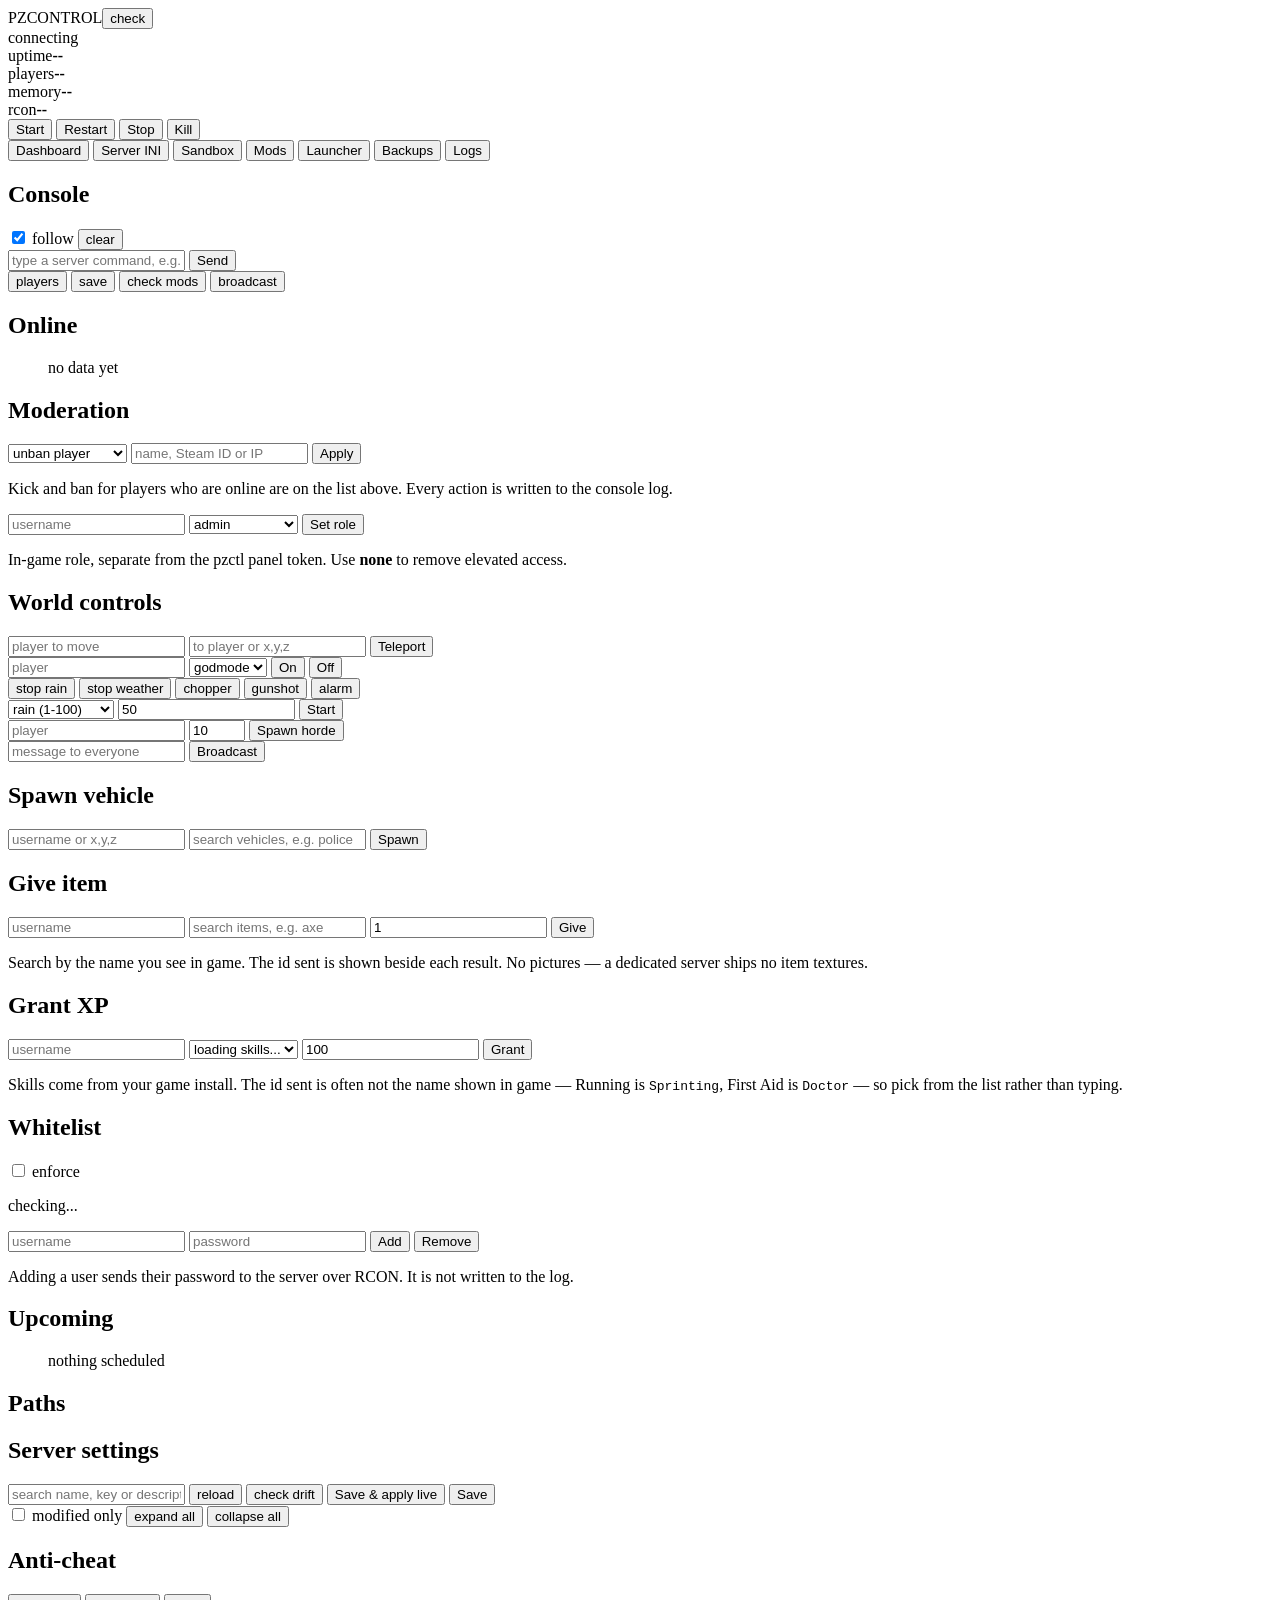
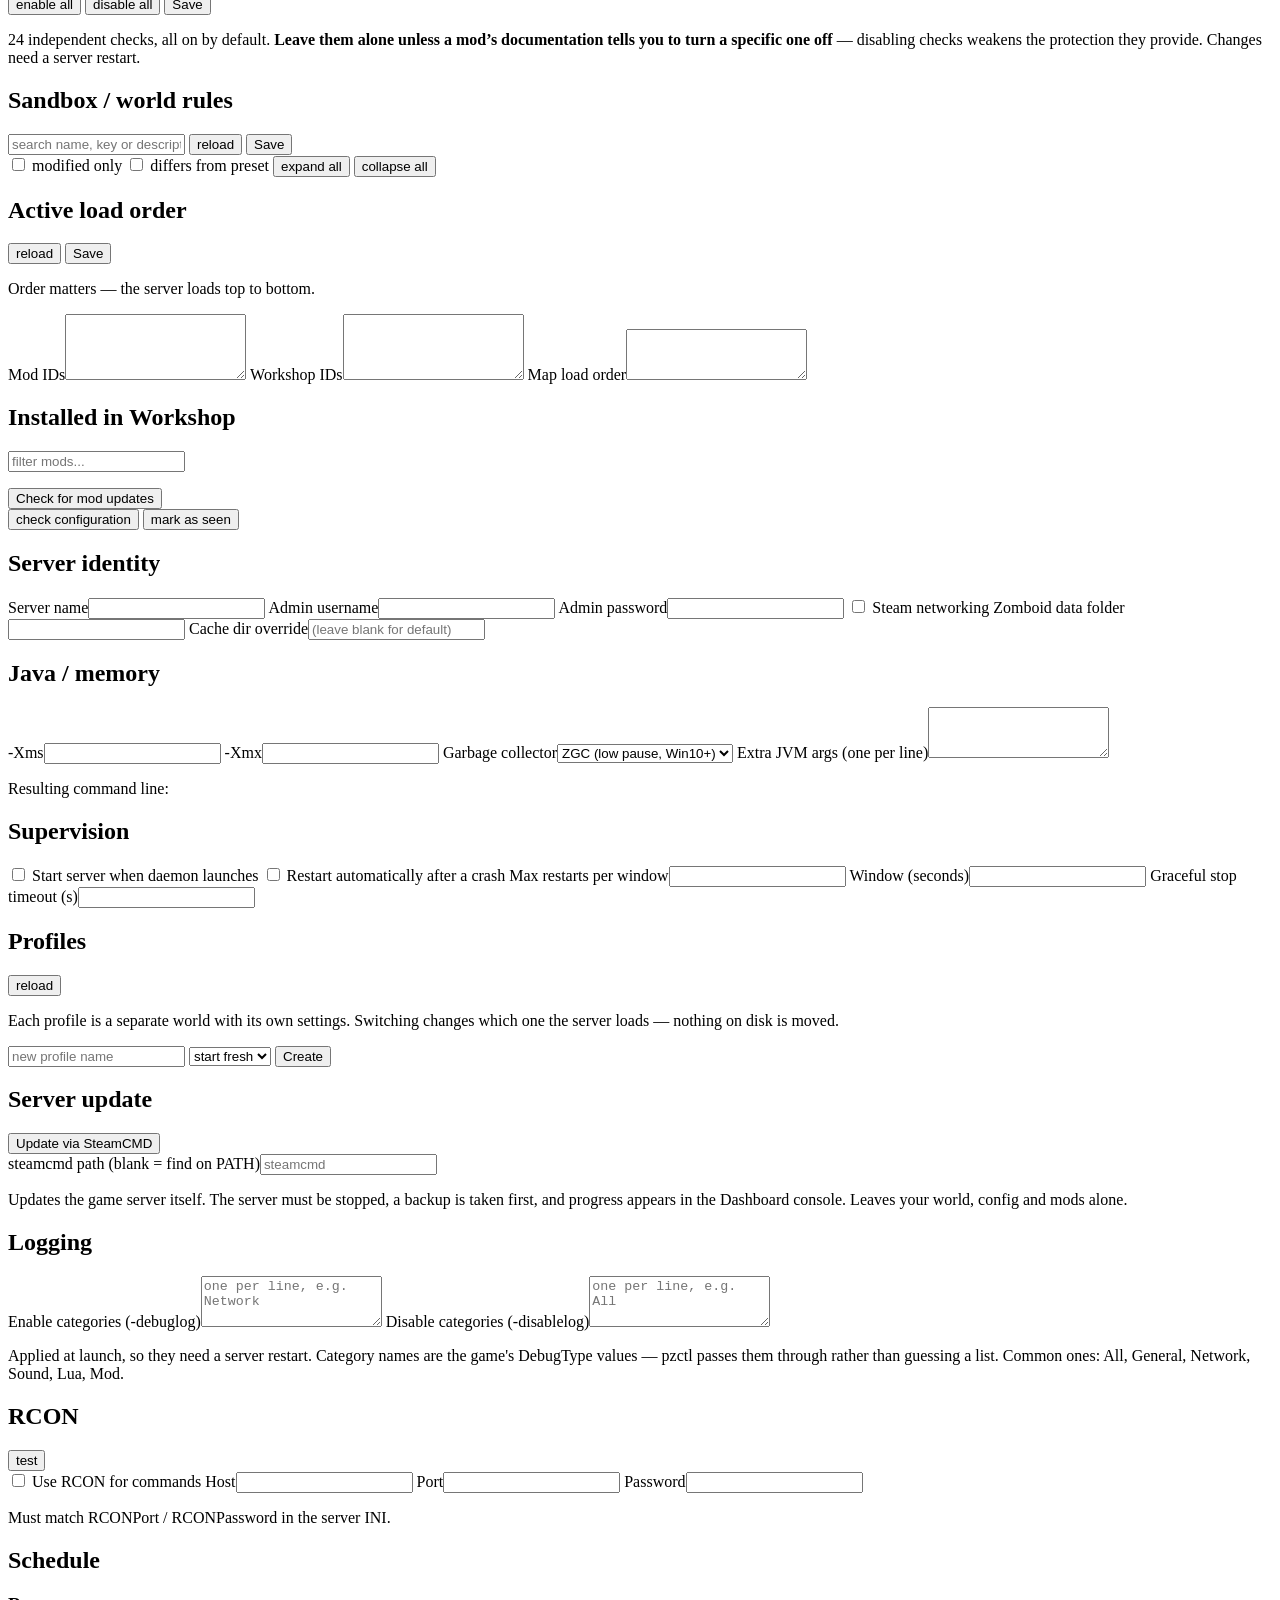
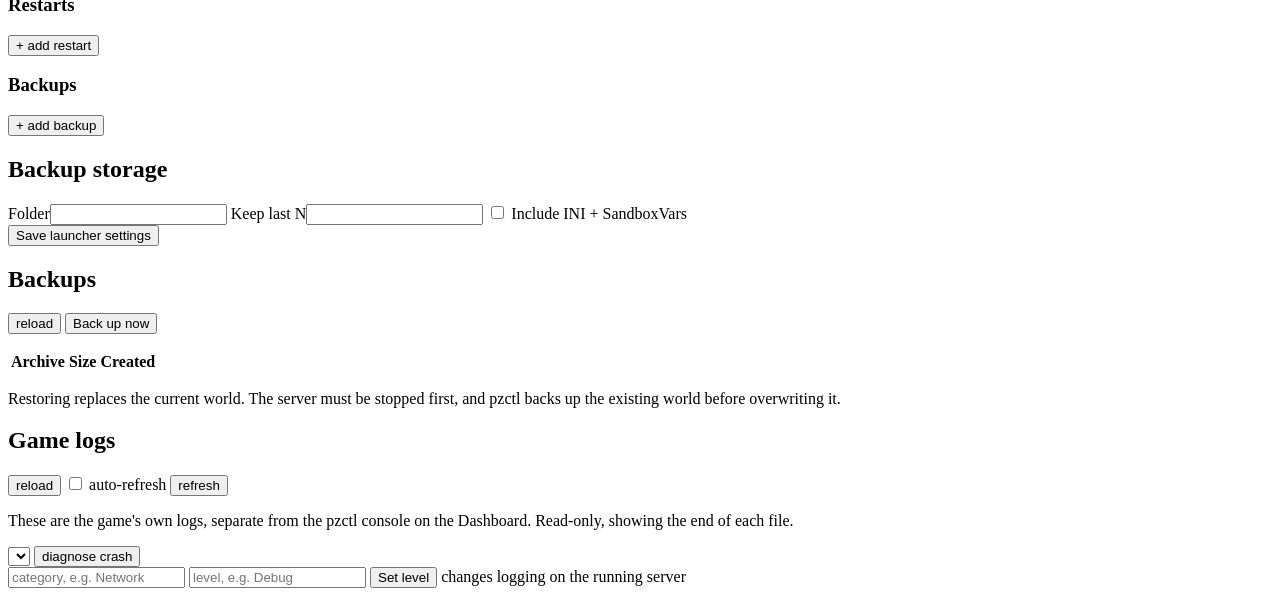
==== pzctl/web/index.html @ b220972b "Add config drift detection and a backup audit Closes #24 and #33. Completes Live Configuration and B" ====
<!doctype html>
<html lang="en">
<head>
<meta charset="utf-8">
<meta name="viewport" content="width=device-width, initial-scale=1">
<title>PZ Control</title>
<link rel="stylesheet" href="/style.css">
</head>
<body>
<script>window.PZ_TOKEN = "__PZCTL_TOKEN__";</script>

<header class="topbar">
  <div class="brand">PZ<span>CONTROL</span><small id="pzVersion"></small><button class="verchk" id="updateBtn" title="Check GitHub for a newer release">check</button><a class="vernew" id="updateLink" href="#" target="_blank" rel="noopener"></a></div>
  <div class="pill" id="statePill"><i></i><span id="stateText">connecting</span></div>
  <div class="stats">
    <div class="stat"><label>uptime</label><b id="statUptime">--</b></div>
    <div class="stat"><label>players</label><b id="statPlayers">--</b></div>
    <div class="stat"><label>memory</label><b id="statMem">--</b></div>
    <div class="stat"><label>rcon</label><b id="statRcon">--</b></div>
  </div>
  <div class="controls">
    <button class="btn go"   data-act="start">Start</button>
    <button class="btn warn" data-act="restart">Restart</button>
    <button class="btn stop" data-act="stop">Stop</button>
    <button class="btn ghost" data-act="kill" title="SIGKILL - skips the world save">Kill</button>
  </div>
</header>

<nav class="tabs">
  <button class="tab on" data-tab="dashboard">Dashboard</button>
  <button class="tab" data-tab="ini">Server INI</button>
  <button class="tab" data-tab="sandbox">Sandbox</button>
  <button class="tab" data-tab="mods">Mods</button>
  <button class="tab" data-tab="launcher">Launcher</button>
  <button class="tab" data-tab="backups">Backups</button>
  <button class="tab" data-tab="logs">Logs</button>
</nav>

<main>
  <!-- ── dashboard ─────────────────────────────────────────── -->
  <section class="panel on" id="tab-dashboard">
    <div class="grid-2">
      <div class="card console-card">
        <div class="card-head">
          <h2>Console</h2>
          <label class="check"><input type="checkbox" id="autoscroll" checked> follow</label>
          <button class="btn tiny ghost" id="clearConsole">clear</button>
        </div>
        <div id="console" class="console"></div>
        <form class="cmdline" id="cmdForm">
          <input id="cmdInput" placeholder="type a server command, e.g. players" autocomplete="off" spellcheck="false">
          <button class="btn go" type="submit">Send</button>
        </form>
        <div class="quickcmds">
          <button class="chip" data-cmd="players">players</button>
          <button class="chip" data-cmd="save">save</button>
          <button class="chip" data-cmd="checkModsNeedUpdate">check mods</button>
          <button class="chip" data-cmd="servermsg &quot;Hello survivors&quot;">broadcast</button>
        </div>
      </div>
      <div class="col">
        <div class="card">
          <div class="card-head"><h2>Online</h2></div>
          <ul id="playerList" class="plain">no data yet</ul>
        </div>
        <div class="card">
          <div class="card-head"><h2>Moderation</h2></div>
          <form class="modform" id="modForm">
            <select id="modAction">
              <option value="unban">unban player</option>
              <option value="banid">ban Steam ID</option>
              <option value="unbanid">unban Steam ID</option>
              <option value="banip">ban IP</option>
              <option value="unbanip">unban IP</option>
            </select>
            <input id="modTarget" placeholder="name, Steam ID or IP" autocomplete="off" spellcheck="false">
            <button class="btn" type="submit">Apply</button>
          </form>
          <p class="hint">Kick and ban for players who are online are on the list above.
            Every action is written to the console log.</p>
          <form class="modform" id="aclForm">
            <input id="aclUser" placeholder="username" autocomplete="off" spellcheck="false">
            <select id="aclLevel">
              <option value="admin">admin</option>
              <option value="moderator">moderator</option>
              <option value="overseer">overseer</option>
              <option value="gm">gm</option>
              <option value="observer">observer</option>
              <option value="none">none (demote)</option>
            </select>
            <button class="btn" type="submit">Set role</button>
          </form>
          <p class="hint">In-game role, separate from the pzctl panel token.
            Use <b>none</b> to remove elevated access.</p>
        </div>
        <div class="card">
          <div class="card-head"><h2>World controls</h2></div>
          <form class="modform" id="tpForm">
            <input id="tpWho" placeholder="player to move" autocomplete="off" spellcheck="false">
            <input id="tpTo" placeholder="to player or x,y,z" autocomplete="off" spellcheck="false">
            <button class="btn ghost" type="submit">Teleport</button>
          </form>
          <form class="modform" id="stateForm">
            <input id="stateUser" placeholder="player" autocomplete="off" spellcheck="false">
            <select id="stateWhich">
              <option value="godmode">godmode</option>
              <option value="invisible">invisible</option>
              <option value="noclip">noclip</option>
            </select>
            <button class="btn ghost" type="submit" data-on="true">On</button>
            <button class="btn ghost" type="button" id="stateOff">Off</button>
          </form>
          <div class="quickcmds" id="weatherBtns">
            <button class="chip" data-ev="stoprain">stop rain</button>
            <button class="chip" data-ev="stopweather">stop weather</button>
            <button class="chip" data-ev="chopper">chopper</button>
            <button class="chip" data-ev="gunshot">gunshot</button>
            <button class="chip" data-ev="alarm">alarm</button>
          </div>
          <form class="modform" id="rainForm">
            <select id="rainWhich">
              <option value="startrain">rain (1-100)</option>
              <option value="startstorm">storm (1-24 h)</option>
            </select>
            <input id="rainValue" type="number" min="1" value="50">
            <button class="btn ghost" type="submit">Start</button>
          </form>
          <form class="modform" id="hordeForm">
            <input id="hordeUser" placeholder="player" autocomplete="off" spellcheck="false">
            <input id="hordeCount" type="number" min="1" max="500" value="10">
            <button class="btn danger" type="submit">Spawn horde</button>
          </form>
          <form class="modform" id="bcForm">
            <input id="bcMessage" placeholder="message to everyone" autocomplete="off">
            <button class="btn" type="submit">Broadcast</button>
          </form>
        </div>
        <div class="card">
          <div class="card-head"><h2>Spawn vehicle</h2><span class="hint" id="vehCount"></span></div>
          <form class="modform" id="vehForm">
            <input id="vehTarget" placeholder="username or x,y,z" autocomplete="off" spellcheck="false">
            <input id="vehSearch" placeholder="search vehicles, e.g. police" autocomplete="off" spellcheck="false">
            <button class="btn" type="submit">Spawn</button>
          </form>
          <ul id="vehResults" class="plain"></ul>
        </div>
        <div class="card">
          <div class="card-head"><h2>Give item</h2><span class="hint" id="itemCount"></span></div>
          <form class="modform" id="itemForm">
            <input id="itemUser" placeholder="username" autocomplete="off" spellcheck="false">
            <input id="itemSearch" placeholder="search items, e.g. axe" autocomplete="off" spellcheck="false">
            <input id="itemQty" type="number" min="1" value="1" title="how many">
            <button class="btn" type="submit">Give</button>
          </form>
          <ul id="itemResults" class="plain"></ul>
          <p class="hint">Search by the name you see in game. The id sent is shown beside each
            result. No pictures &mdash; a dedicated server ships no item textures.</p>
        </div>
        <div class="card">
          <div class="card-head"><h2>Grant XP</h2></div>
          <form class="modform" id="xpForm">
            <input id="xpUser" placeholder="username" autocomplete="off" spellcheck="false">
            <select id="xpPerk"><option value="">loading skills...</option></select>
            <input id="xpAmount" type="number" placeholder="XP" value="100">
            <button class="btn" type="submit">Grant</button>
          </form>
          <p class="hint">Skills come from your game install. The id sent is often not the name
            shown in game &mdash; Running is <code>Sprinting</code>, First Aid is
            <code>Doctor</code> &mdash; so pick from the list rather than typing.</p>
        </div>
        <div class="card">
          <div class="card-head">
            <h2>Whitelist</h2>
            <label class="check"><input type="checkbox" id="wlEnabled"> enforce</label>
          </div>
          <p class="hint" id="wlState">checking...</p>
          <form class="modform" id="wlForm">
            <input id="wlUser" placeholder="username" autocomplete="off" spellcheck="false">
            <input id="wlPass" type="password" placeholder="password" autocomplete="new-password">
            <button class="btn" type="submit">Add</button>
            <button class="btn ghost" type="button" id="wlRemove">Remove</button>
          </form>
          <p class="hint">Adding a user sends their password to the server over RCON.
            It is not written to the log.</p>
        </div>
        <div class="card">
          <div class="card-head"><h2>Upcoming</h2></div>
          <ul id="scheduleList" class="plain">nothing scheduled</ul>
        </div>
        <div class="card">
          <div class="card-head"><h2>Paths</h2></div>
          <dl id="pathList" class="paths"></dl>
        </div>
      </div>
    </div>
  </section>

  <!-- ── server ini ────────────────────────────────────────── -->
  <section class="panel" id="tab-ini">
    <div class="card">
      <div class="card-head">
        <h2>Server settings</h2>
        <input class="search" id="iniSearch" placeholder="search name, key or description...">
        <span class="dirty" id="iniDirty"></span>
        <button class="btn ghost tiny" data-reload="ini">reload</button>
        <button class="btn ghost tiny" id="driftBtn" title="Compare the running server with this file">check drift</button>
        <button class="btn" id="iniSaveLive" title="Save, then push the changed options to the running server over RCON">Save &amp; apply live</button>
        <button class="btn go" id="iniSave">Save</button>
      </div>
      <div class="toolbar">
        <label class="check"><input type="checkbox" id="iniModified"> modified only</label>
        <button class="btn tiny ghost" data-expand="iniFields">expand all</button>
        <button class="btn tiny ghost" data-collapse="iniFields">collapse all</button>
        <span class="counter" id="iniCount"></span>
      </div>
      <p class="hint" id="iniPath"></p>
      <div id="driftResult" class="diag"></div>
      <div class="groupnav" id="iniNav"></div>
      <div id="iniFields" class="optgroups"></div>
    </div>
    <div class="card">
      <div class="card-head">
        <h2>Anti-cheat</h2>
        <span class="hint" id="acSummary"></span>
        <button class="btn ghost tiny" id="acAllOn">enable all</button>
        <button class="btn ghost tiny" id="acAllOff">disable all</button>
        <button class="btn go" id="acSave">Save</button>
      </div>
      <p class="hint">24 independent checks, all on by default. <b>Leave them alone unless a
        mod’s documentation tells you to turn a specific one off</b> — disabling checks
        weakens the protection they provide. Changes need a server restart.</p>
      <div id="acGrid" class="acgrid"></div>
    </div>
  </section>

  <!-- ── sandbox ───────────────────────────────────────────── -->
  <section class="panel" id="tab-sandbox">
    <div class="card">
      <div class="card-head">
        <h2>Sandbox / world rules</h2>
        <input class="search" id="sbSearch" placeholder="search name, key or description...">
        <span class="dirty" id="sbDirty"></span>
        <button class="btn ghost tiny" data-reload="sandbox">reload</button>
        <button class="btn go" id="sbSave">Save</button>
      </div>
      <div class="toolbar">
        <label class="check"><input type="checkbox" id="sbModified"> modified only</label>
        <label class="check"><input type="checkbox" id="sbNonDefault"> differs from preset</label>
        <button class="btn tiny ghost" data-expand="sbFields">expand all</button>
        <button class="btn tiny ghost" data-collapse="sbFields">collapse all</button>
        <span class="counter" id="sbCount"></span>
      </div>
      <p class="hint" id="sbPath"></p>
      <div class="groupnav" id="sbNav"></div>
      <div id="sbFields" class="optgroups"></div>
    </div>
  </section>

  <!-- ── mods ──────────────────────────────────────────────── -->
  <section class="panel" id="tab-mods">
    <div class="grid-2">
      <div class="card">
        <div class="card-head">
          <h2>Active load order</h2>
          <span class="dirty" id="modsDirty"></span>
          <button class="btn ghost tiny" data-reload="mods">reload</button>
          <button class="btn go" id="modsSave">Save</button>
        </div>
        <p class="hint">Order matters — the server loads top to bottom.</p>
        <ol id="activeMods" class="modlist"></ol>
        <div class="split">
          <label>Mod IDs<textarea id="modsRaw" rows="4" spellcheck="false"></textarea></label>
          <label>Workshop IDs<textarea id="workshopRaw" rows="4" spellcheck="false"></textarea></label>
          <label>Map load order<textarea id="mapRaw" rows="3" spellcheck="false"></textarea></label>
        </div>
      </div>
      <div class="card">
        <div class="card-head">
          <h2>Installed in Workshop</h2>
          <input class="search" id="modSearch" placeholder="filter mods...">
        </div>
        <p class="hint" id="workshopPath"></p>
        <div class="modcheck">
          <button class="btn" id="modCheckBtn">Check for mod updates</button>
          <span class="hint" id="modCheckState"></span>
        </div>
        <div class="modcheck">
          <button class="btn ghost tiny" id="modLintBtn">check configuration</button>
          <button class="btn ghost tiny" id="modSeenBtn" title="Record the current files as the baseline">mark as seen</button>
          <span class="hint" id="modOffline"></span>
        </div>
        <div id="modLintResult" class="diag"></div>
        <div id="installedMods" class="modgrid"></div>
      </div>
    </div>
  </section>

  <!-- ── launcher ──────────────────────────────────────────── -->
  <section class="panel" id="tab-launcher">
    <div class="grid-2">
      <div class="col">
        <div class="card">
          <div class="card-head"><h2>Server identity</h2></div>
          <div class="fields">
            <label>Server name<input data-cfg="server_name"></label>
            <label>Admin username<input data-cfg="admin_username"></label>
            <label>Admin password<input data-cfg="admin_password" type="password"></label>
            <label class="check"><input type="checkbox" data-cfg="steam"> Steam networking</label>
            <label>Zomboid data folder<input data-cfg="zomboid_dir"></label>
            <label>Cache dir override<input data-cfg="cache_dir" placeholder="(leave blank for default)"></label>
          </div>
        </div>
        <div class="card">
          <div class="card-head"><h2>Java / memory</h2></div>
          <div class="fields">
            <label>-Xms<input data-cfg="java.xms"></label>
            <label>-Xmx<input data-cfg="java.xmx"></label>
            <label>Garbage collector<select data-cfg="java.gc">
              <option value="-XX:+UseZGC">ZGC (low pause, Win10+)</option>
              <option value="-XX:+UseG1GC">G1GC</option>
              <option value="">JVM default</option>
            </select></label>
            <label>Extra JVM args (one per line)<textarea data-cfg="java.extra_args" rows="3" spellcheck="false"></textarea></label>
          </div>
          <p class="hint">Resulting command line:</p>
          <pre id="cmdline" class="cmdpre"></pre>
        </div>
      </div>
      <div class="col">
        <div class="card">
          <div class="card-head"><h2>Supervision</h2></div>
          <div class="fields">
            <label class="check"><input type="checkbox" data-cfg="supervisor.autostart"> Start server when daemon launches</label>
            <label class="check"><input type="checkbox" data-cfg="supervisor.auto_restart"> Restart automatically after a crash</label>
            <label>Max restarts per window<input data-cfg="supervisor.max_restarts" type="number" min="0"></label>
            <label>Window (seconds)<input data-cfg="supervisor.restart_window_sec" type="number" min="60"></label>
            <label>Graceful stop timeout (s)<input data-cfg="supervisor.stop_timeout_sec" type="number" min="10"></label>
          </div>
        </div>
        <div class="card">
          <div class="card-head">
            <h2>Profiles</h2>
            <button class="btn ghost tiny" data-reload="launcher">reload</button>
          </div>
          <p class="hint">Each profile is a separate world with its own settings.
            Switching changes which one the server loads — nothing on disk is moved.</p>
          <ul id="profileList" class="plain"></ul>
          <form class="modform" id="profileForm">
            <input id="profileName" placeholder="new profile name" autocomplete="off" spellcheck="false">
            <select id="profileCopy"><option value="">start fresh</option></select>
            <button class="btn" type="submit">Create</button>
          </form>
        </div>
        <div class="card">
          <div class="card-head">
            <h2>Server update</h2>
            <span class="hint" id="suState"></span>
            <button class="btn" id="suRun">Update via SteamCMD</button>
          </div>
          <div class="fields">
            <label>steamcmd path (blank = find on PATH)<input data-cfg="steamcmd_path" placeholder="steamcmd"></label>
          </div>
          <p class="hint">Updates the game server itself. The server must be stopped, a backup is
            taken first, and progress appears in the Dashboard console. Leaves your world,
            config and mods alone.</p>
        </div>
        <div class="card">
          <div class="card-head"><h2>Logging</h2></div>
          <div class="fields">
            <label>Enable categories (-debuglog)<textarea data-cfg="logging.debug" rows="3" spellcheck="false" placeholder="one per line, e.g. Network"></textarea></label>
            <label>Disable categories (-disablelog)<textarea data-cfg="logging.disable" rows="3" spellcheck="false" placeholder="one per line, e.g. All"></textarea></label>
          </div>
          <p class="hint">Applied at launch, so they need a server restart. Category names are
            the game's DebugType values — pzctl passes them through rather than guessing a list.
            Common ones: All, General, Network, Sound, Lua, Mod.</p>
        </div>
        <div class="card">
          <div class="card-head"><h2>RCON</h2><button class="btn ghost tiny" id="rconTest">test</button></div>
          <div class="fields">
            <label class="check"><input type="checkbox" data-cfg="rcon.enabled"> Use RCON for commands</label>
            <label>Host<input data-cfg="rcon.host"></label>
            <label>Port<input data-cfg="rcon.port" type="number"></label>
            <label>Password<input data-cfg="rcon.password" type="password"></label>
          </div>
          <p class="hint">Must match RCONPort / RCONPassword in the server INI.</p>
        </div>
        <div class="card">
          <div class="card-head"><h2>Schedule</h2></div>
          <h3 class="sub">Restarts</h3>
          <div id="restartJobs" class="joblist"></div>
          <button class="btn ghost tiny" id="addRestart">+ add restart</button>
          <h3 class="sub">Backups</h3>
          <div id="backupJobs" class="joblist"></div>
          <button class="btn ghost tiny" id="addBackup">+ add backup</button>
        </div>
        <div class="card">
          <div class="card-head"><h2>Backup storage</h2></div>
          <div class="fields">
            <label>Folder<input data-cfg="backup.dir"></label>
            <label>Keep last N<input data-cfg="backup.retention" type="number" min="0"></label>
            <label class="check"><input type="checkbox" data-cfg="backup.include_config"> Include INI + SandboxVars</label>
          </div>
        </div>
        <div class="saverow">
          <span class="dirty" id="cfgDirty"></span>
          <button class="btn go" id="cfgSave">Save launcher settings</button>
        </div>
      </div>
    </div>
  </section>

  <!-- ── backups ───────────────────────────────────────────── -->
  <section class="panel" id="tab-backups">
    <div class="card">
      <div class="card-head">
        <h2>Backups</h2>
        <button class="btn ghost tiny" data-reload="backups">reload</button>
        <button class="btn go" id="backupNow">Back up now</button>
      </div>
      <p class="hint" id="backupDir"></p>
      <div id="backupAudit" class="diag on"></div>
      <table class="table"><thead><tr><th>Archive</th><th>Size</th><th>Created</th><th></th></tr></thead>
        <tbody id="backupRows"></tbody></table>
      <p class="hint">Restoring replaces the current world. The server must be stopped
        first, and pzctl backs up the existing world before overwriting it.</p>
    </div>
  </section>

  <!-- ── logs ──────────────────────────────────────────────── -->
  <section class="panel" id="tab-logs">
    <div class="card">
      <div class="card-head">
        <h2>Game logs</h2>
        <button class="btn ghost tiny" data-reload="logs">reload</button>
        <label class="check"><input type="checkbox" id="logFollow"> auto-refresh</label>
        <button class="btn ghost tiny" id="logRefresh">refresh</button>
      </div>
      <p class="hint" id="logDir"></p>
      <p class="hint">These are the game's own logs, separate from the pzctl console on
        the Dashboard. Read-only, showing the end of each file.</p>
      <div class="logpick">
        <select id="logSelect"></select>
        <button class="btn ghost tiny" id="diagBtn">diagnose crash</button>
        <span class="hint" id="logMeta"></span>
      </div>
      <form class="modform" id="logLevelForm">
        <input id="logLevelType" placeholder="category, e.g. Network" autocomplete="off" spellcheck="false">
        <input id="logLevelValue" placeholder="level, e.g. Debug" autocomplete="off" spellcheck="false">
        <button class="btn ghost" type="submit">Set level</button>
        <span class="hint">changes logging on the running server</span>
      </form>
      <div id="diagResult" class="diag"></div>
      <div id="logView" class="console"></div>
    </div>
  </section>
</main>

<div id="toasts"></div>
<script src="/app.js"></script>
</body>
</html>
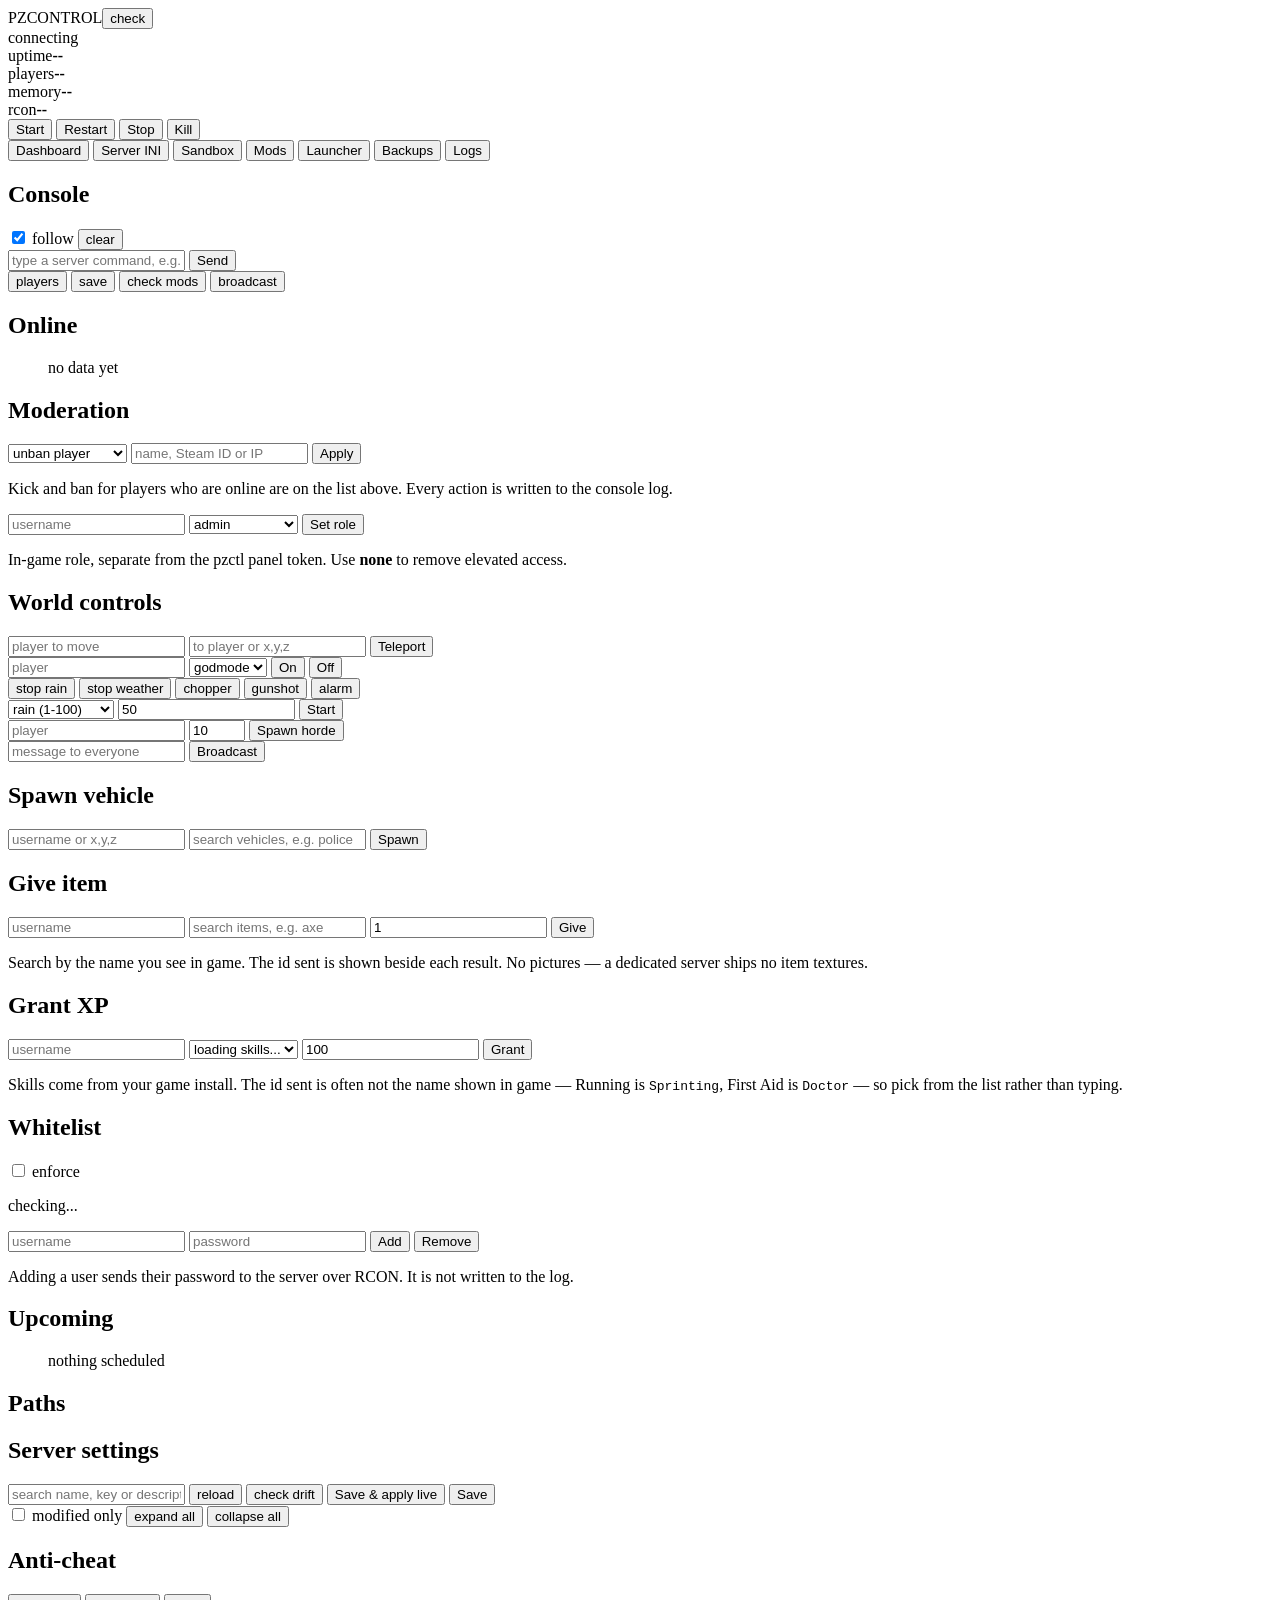
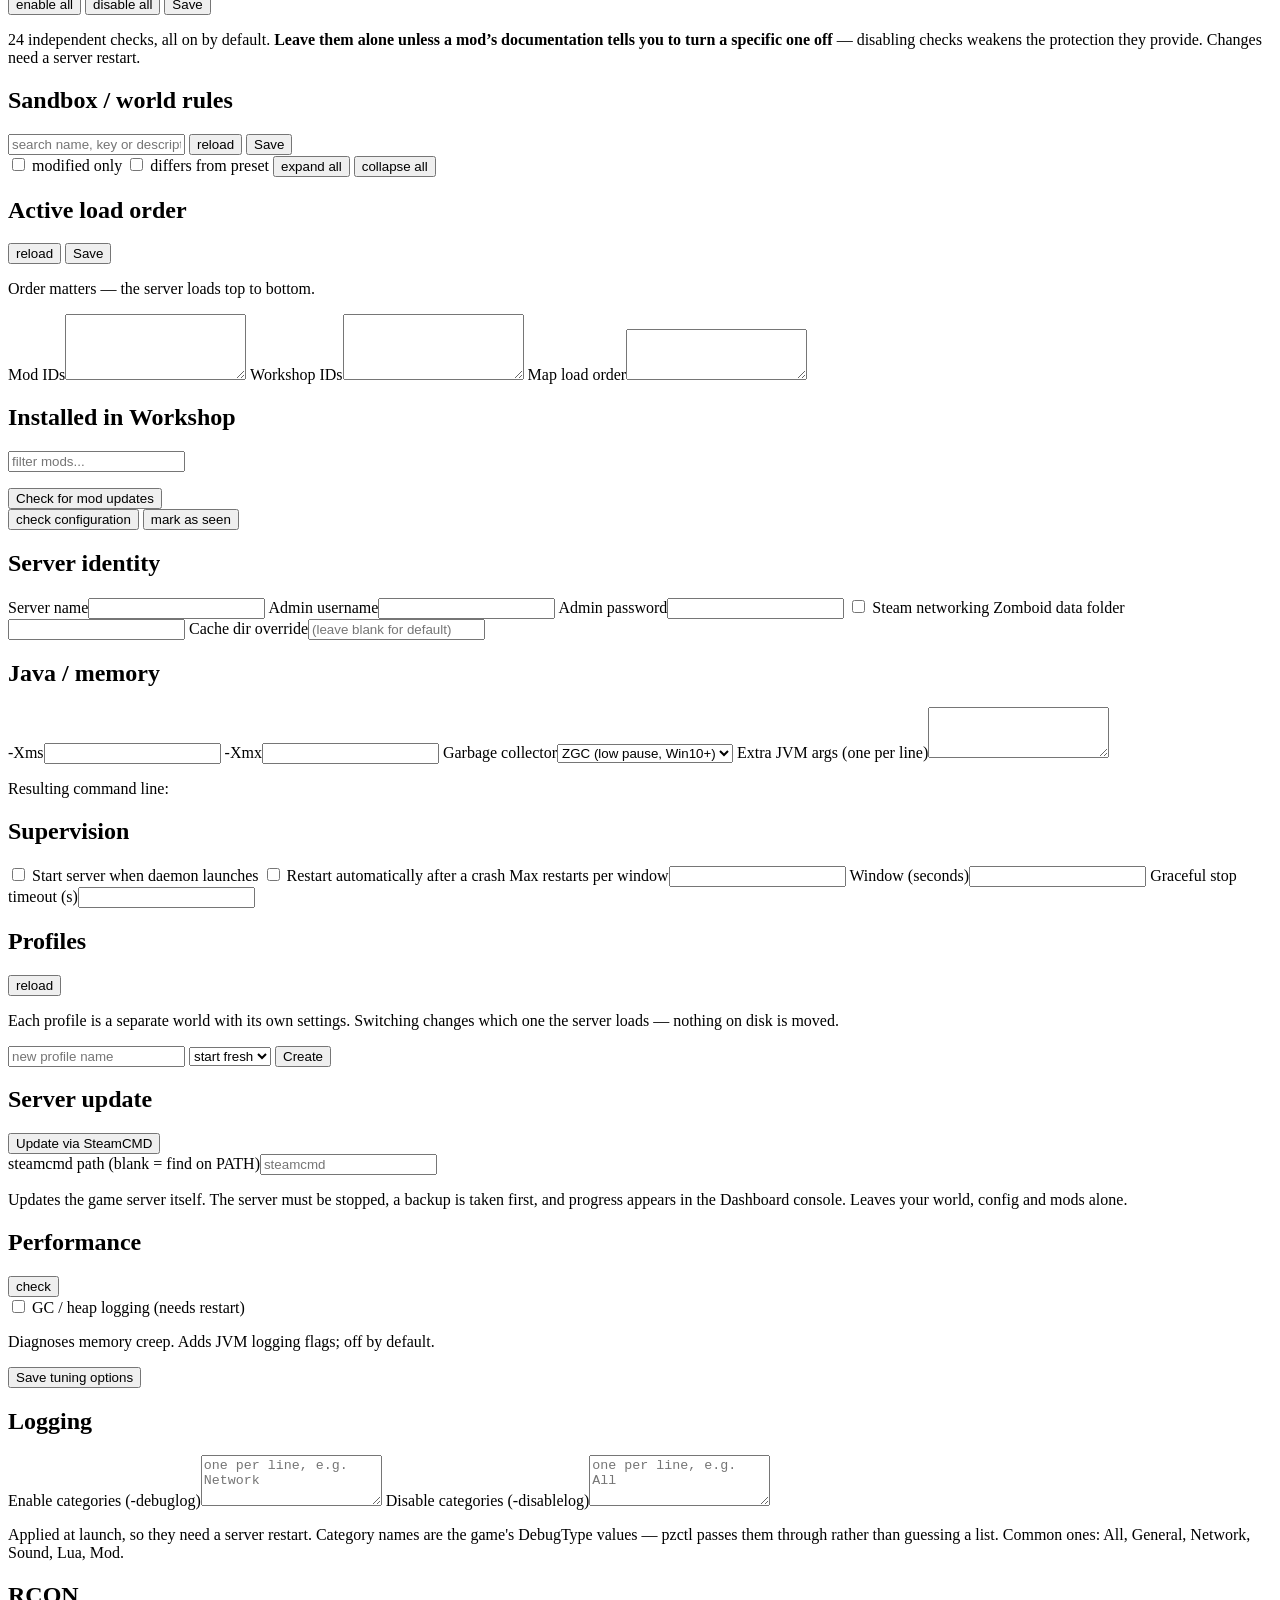
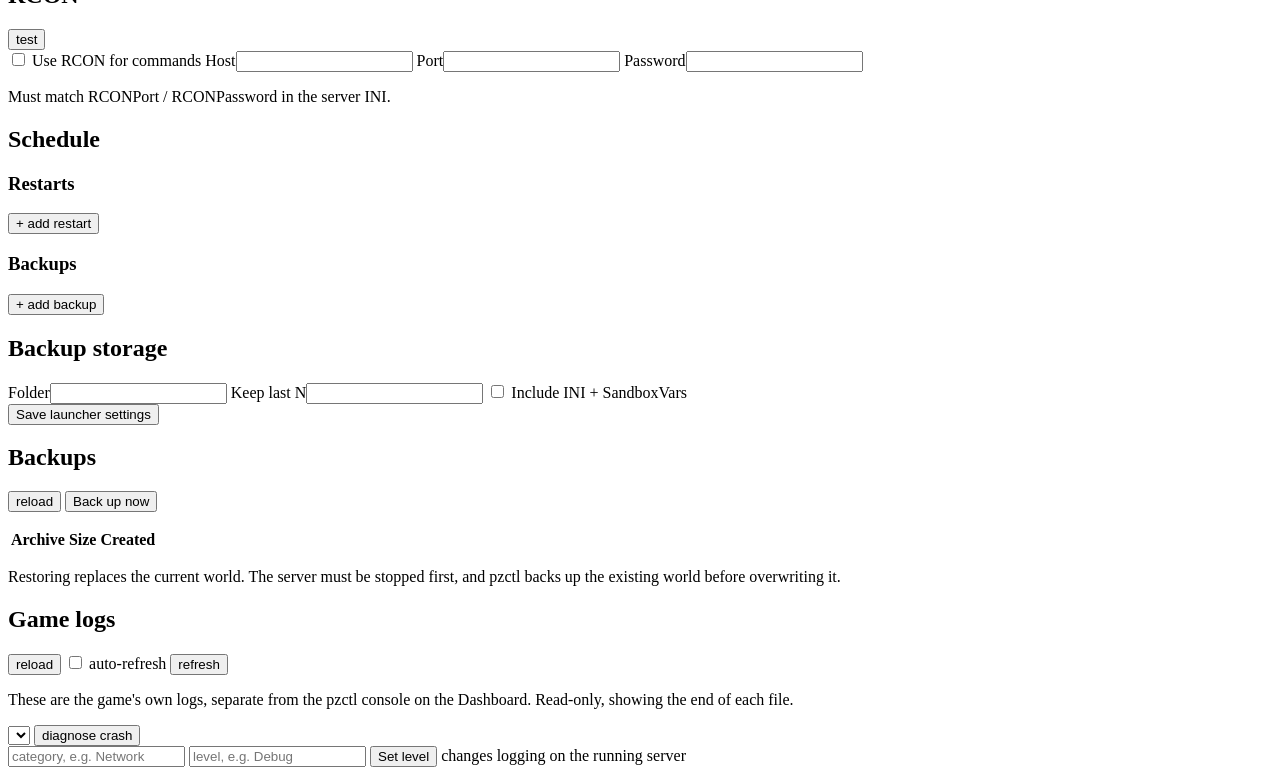
==== commit bd8f7f0c: "Add performance checks, GC logging and network tuning Closes #26, #27, #28 and #25. Completes Perfor" ====
--- a/pzctl/web/index.html
+++ b/pzctl/web/index.html
@@ -365,6 +365,17 @@
             config and mods alone.</p>
         </div>
         <div class="card">
+          <div class="card-head">
+            <h2>Performance</h2>
+            <button class="btn ghost tiny" id="perfBtn">check</button>
+          </div>
+          <div id="perfResult" class="diag"></div>
+          <label class="check"><input type="checkbox" id="gcLog"> GC / heap logging (needs restart)</label>
+          <p class="hint">Diagnoses memory creep. Adds JVM logging flags; off by default.</p>
+          <div id="netOptions" class="fields"></div>
+          <button class="btn ghost tiny" id="netSave">Save tuning options</button>
+        </div>
+        <div class="card">
           <div class="card-head"><h2>Logging</h2></div>
           <div class="fields">
             <label>Enable categories (-debuglog)<textarea data-cfg="logging.debug" rows="3" spellcheck="false" placeholder="one per line, e.g. Network"></textarea></label>
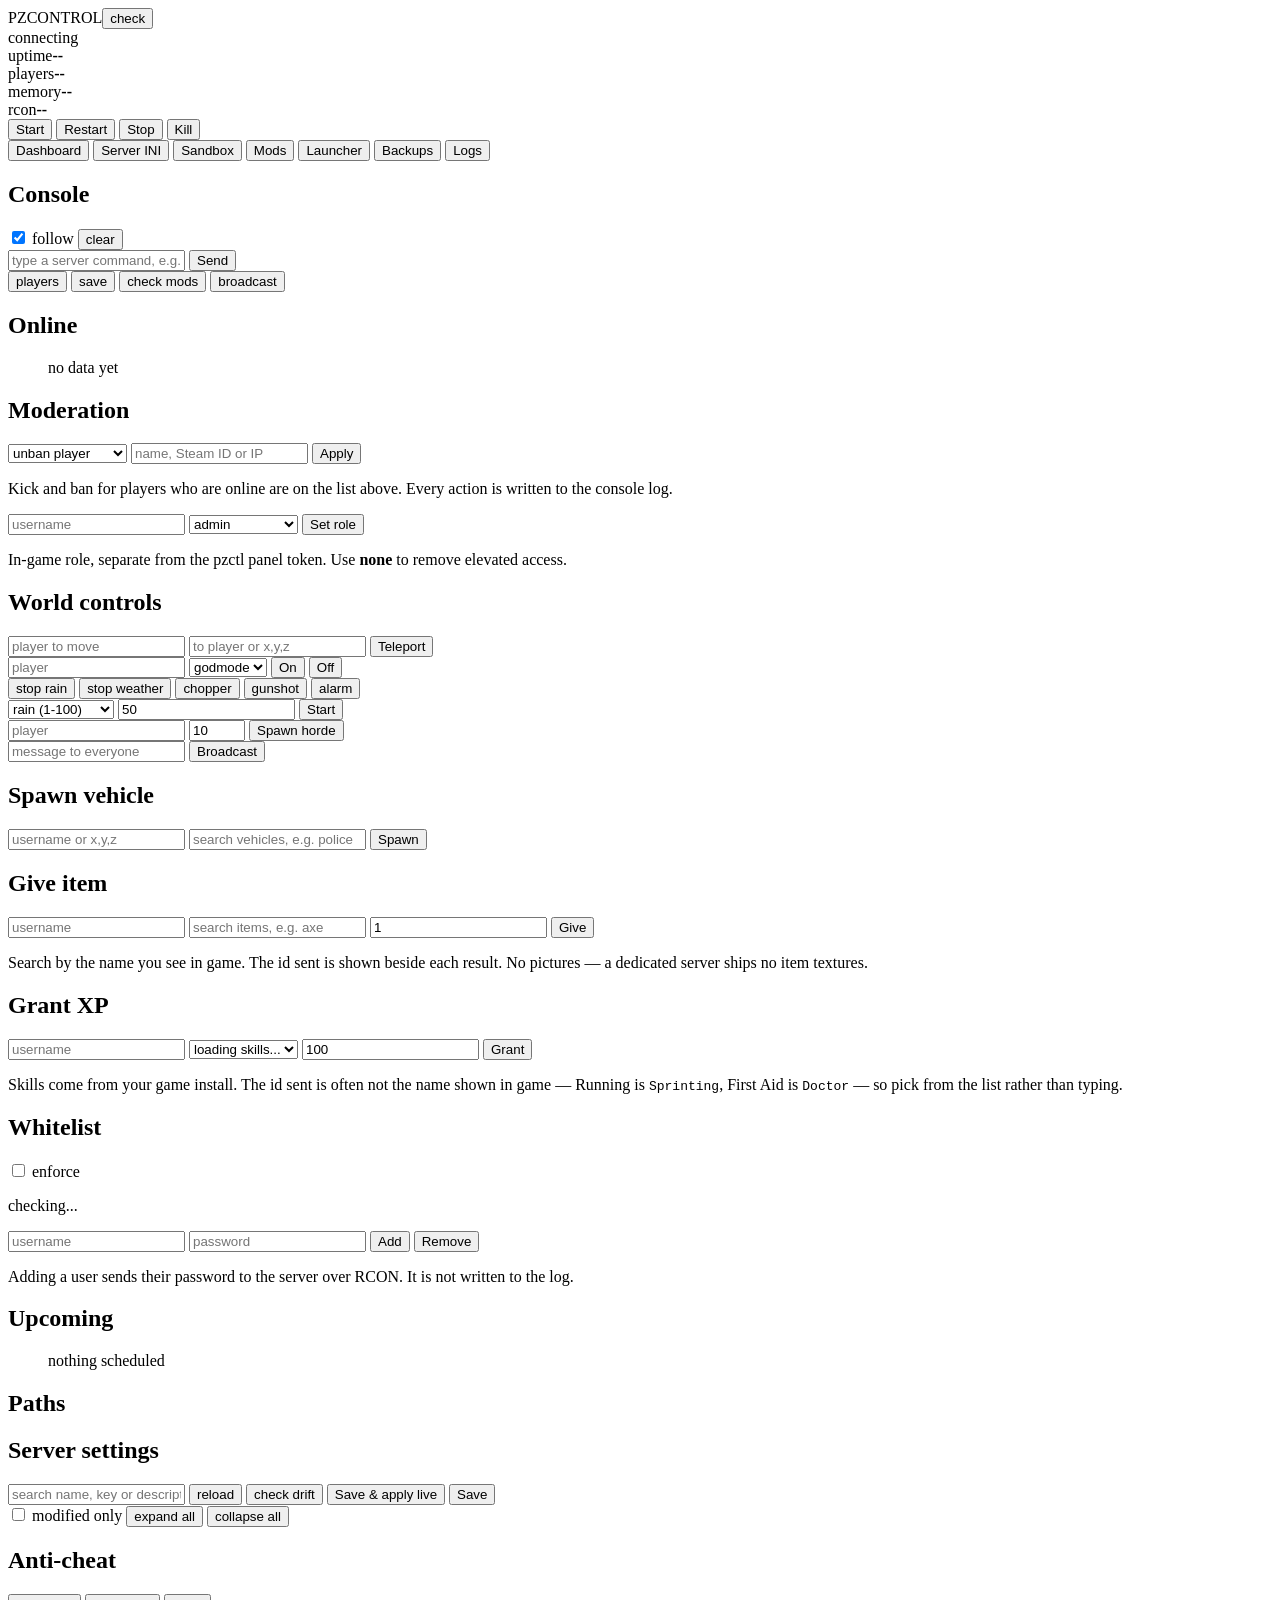
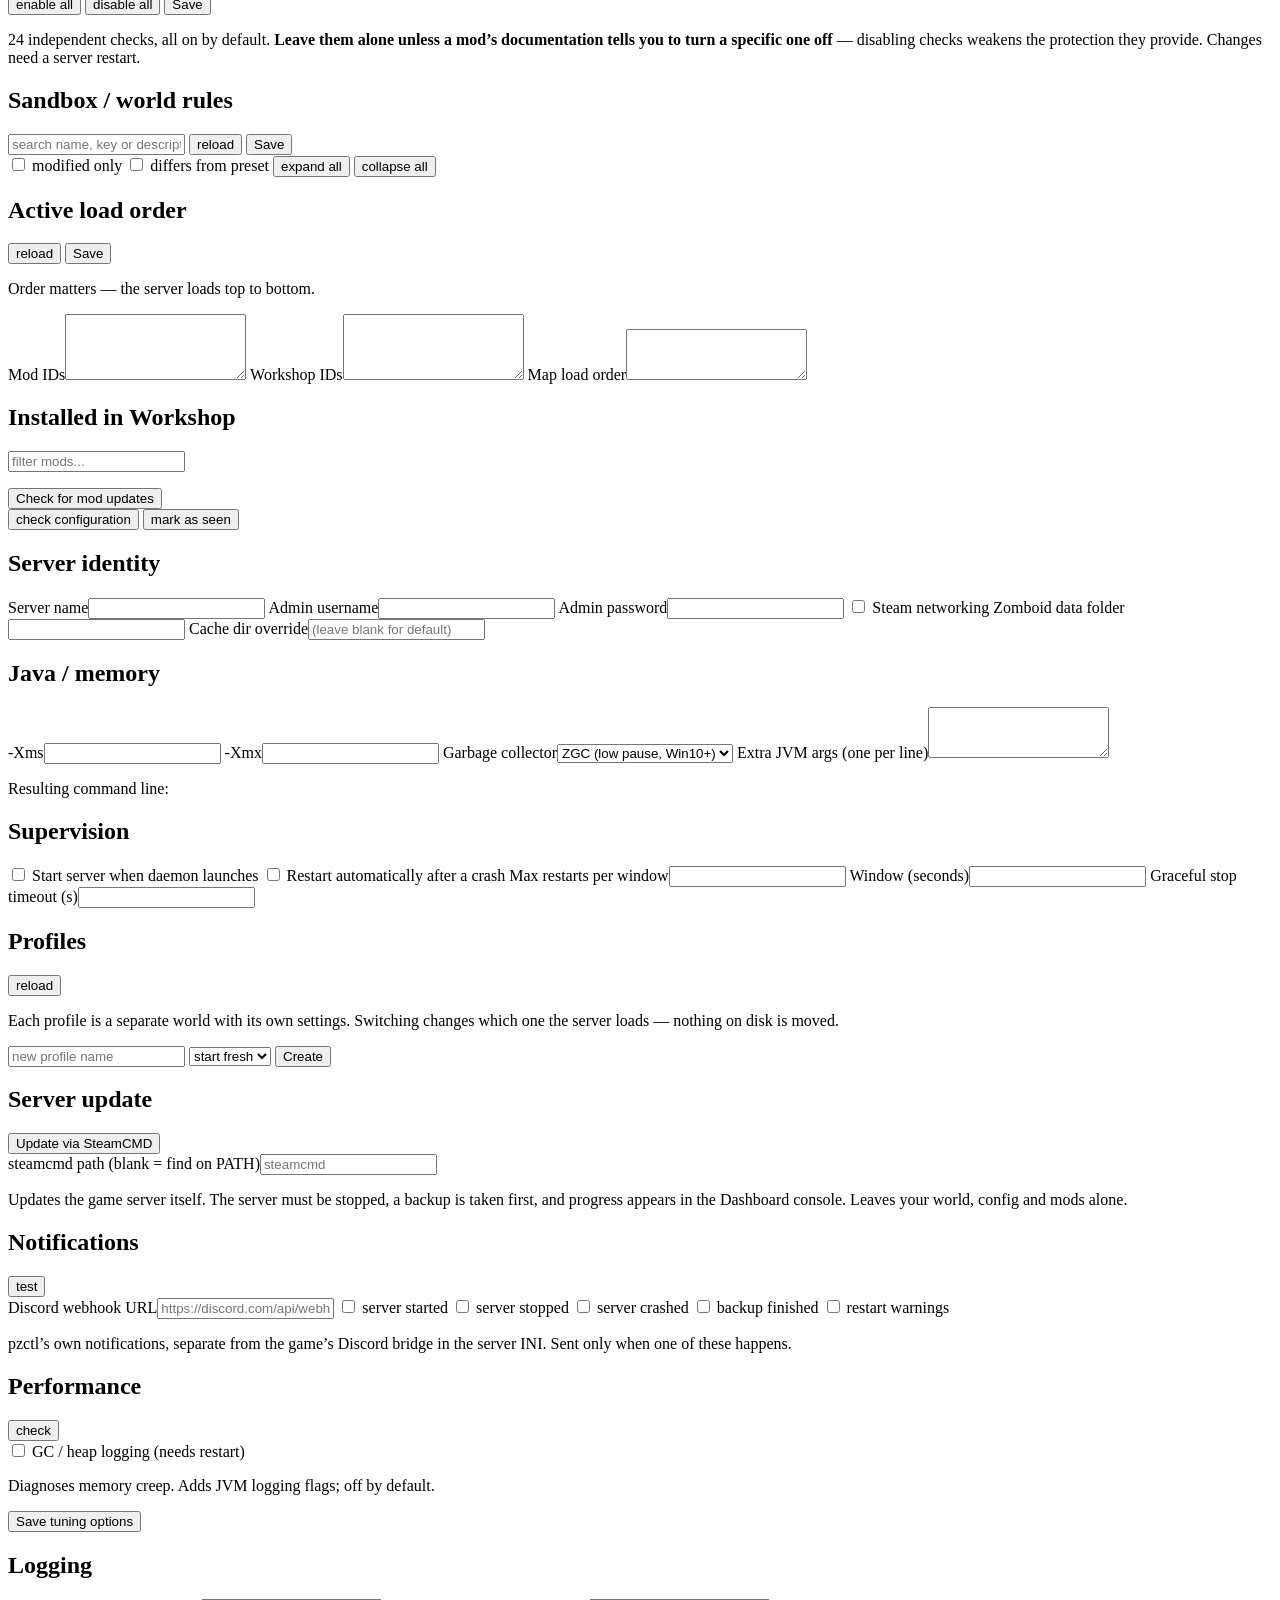
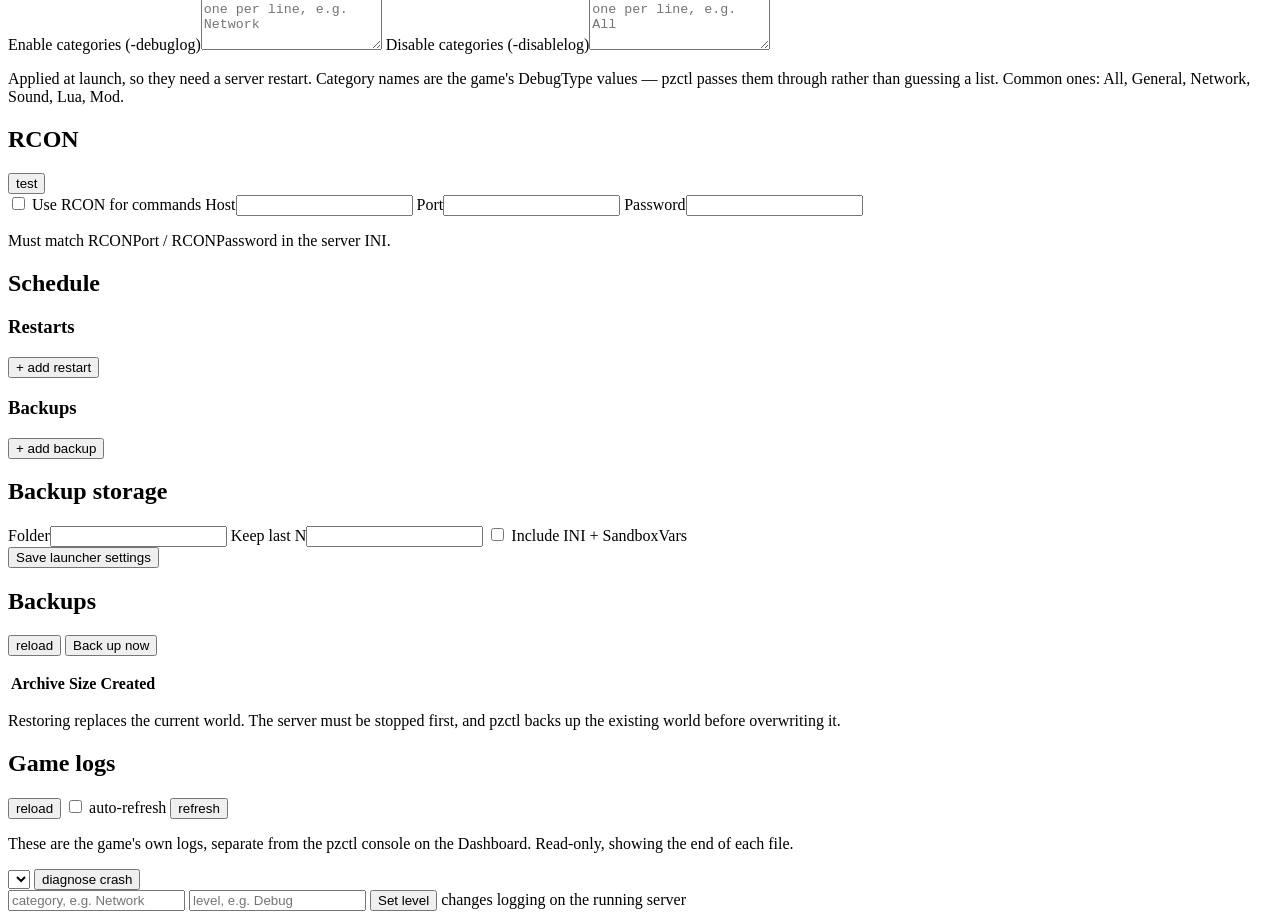
==== commit ff98ab0c: "Add flexible scheduling and Discord notifications Closes #8 and #9. Completes Scheduling & Notificat" ====
--- a/pzctl/web/index.html
+++ b/pzctl/web/index.html
@@ -366,6 +366,22 @@
         </div>
         <div class="card">
           <div class="card-head">
+            <h2>Notifications</h2>
+            <button class="btn ghost tiny" id="notifyTest">test</button>
+          </div>
+          <div class="fields">
+            <label>Discord webhook URL<input data-cfg="notify.discord_webhook" type="password" placeholder="https://discord.com/api/webhooks/..."></label>
+            <label class="check"><input type="checkbox" data-cfg="notify.events.started"> server started</label>
+            <label class="check"><input type="checkbox" data-cfg="notify.events.stopped"> server stopped</label>
+            <label class="check"><input type="checkbox" data-cfg="notify.events.crashed"> server crashed</label>
+            <label class="check"><input type="checkbox" data-cfg="notify.events.backup"> backup finished</label>
+            <label class="check"><input type="checkbox" data-cfg="notify.events.restart_warning"> restart warnings</label>
+          </div>
+          <p class="hint">pzctl&rsquo;s own notifications, separate from the game&rsquo;s Discord
+            bridge in the server INI. Sent only when one of these happens.</p>
+        </div>
+        <div class="card">
+          <div class="card-head">
             <h2>Performance</h2>
             <button class="btn ghost tiny" id="perfBtn">check</button>
           </div>
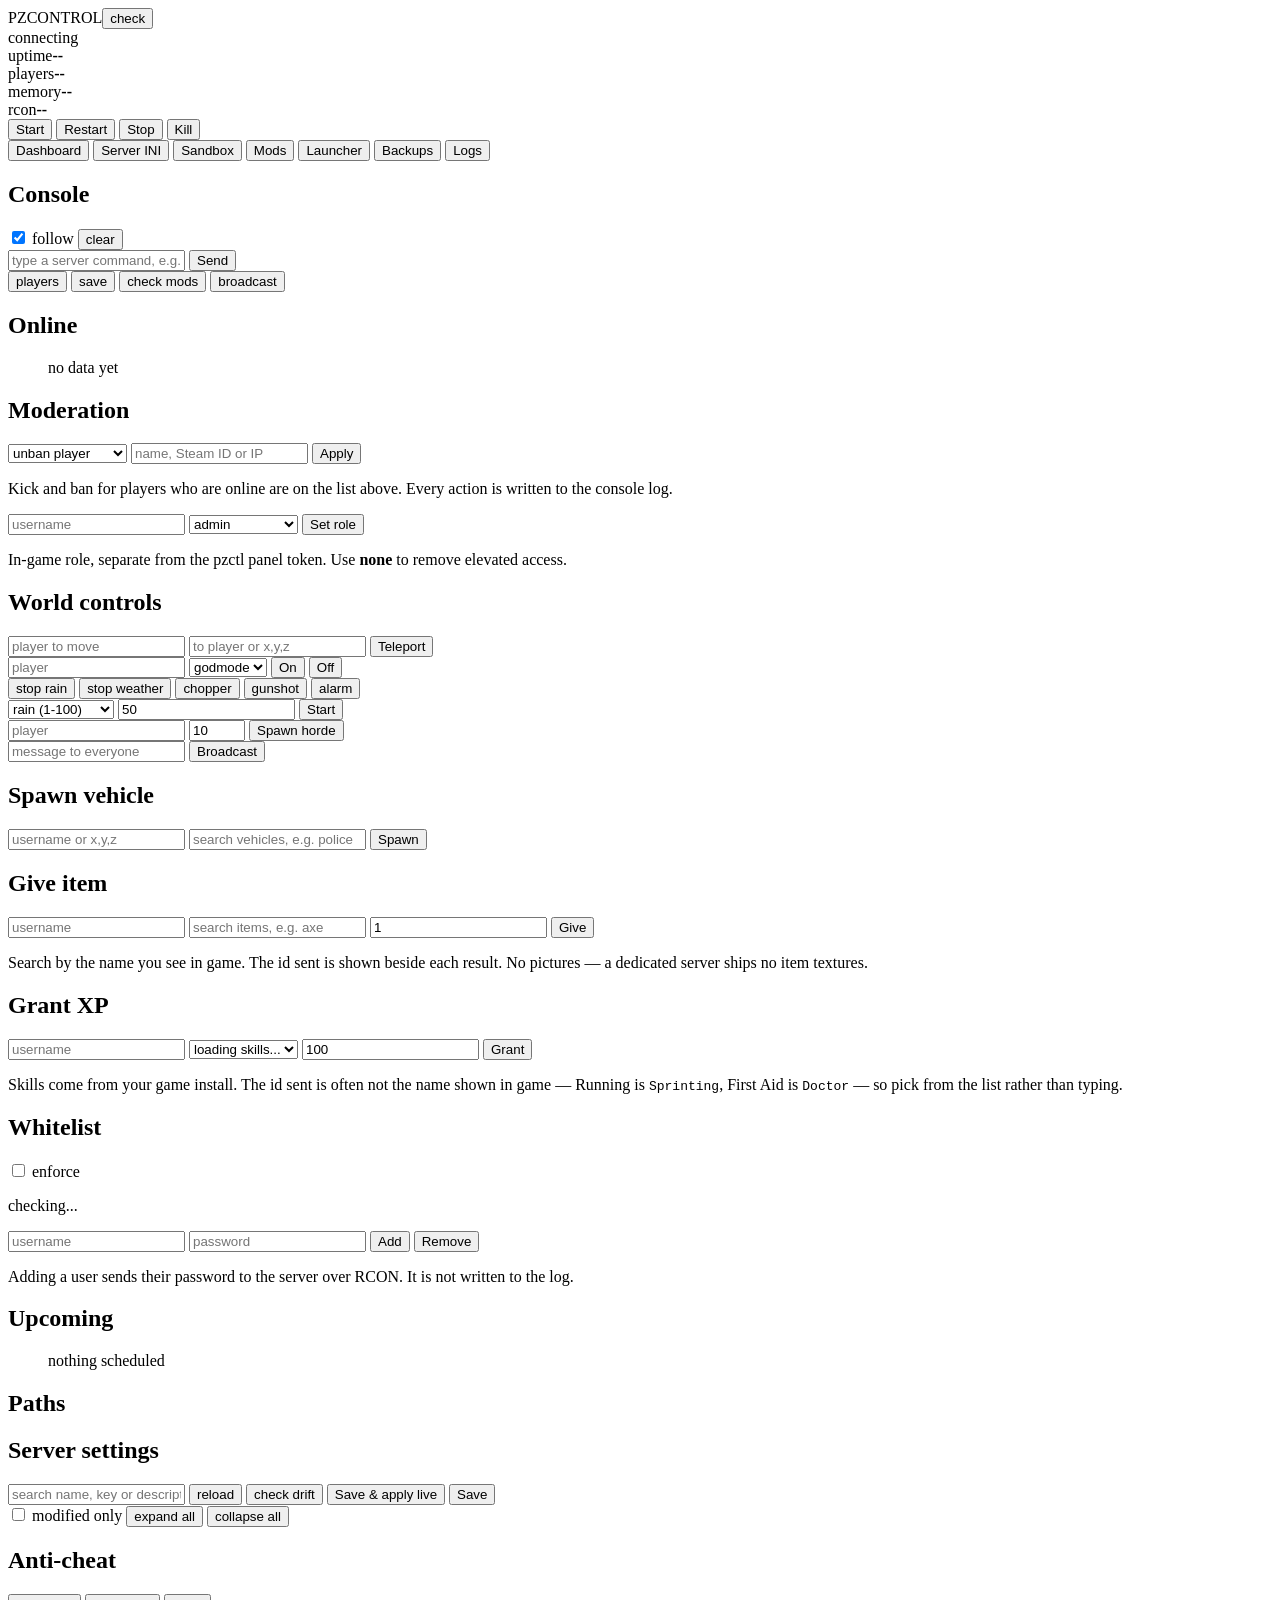
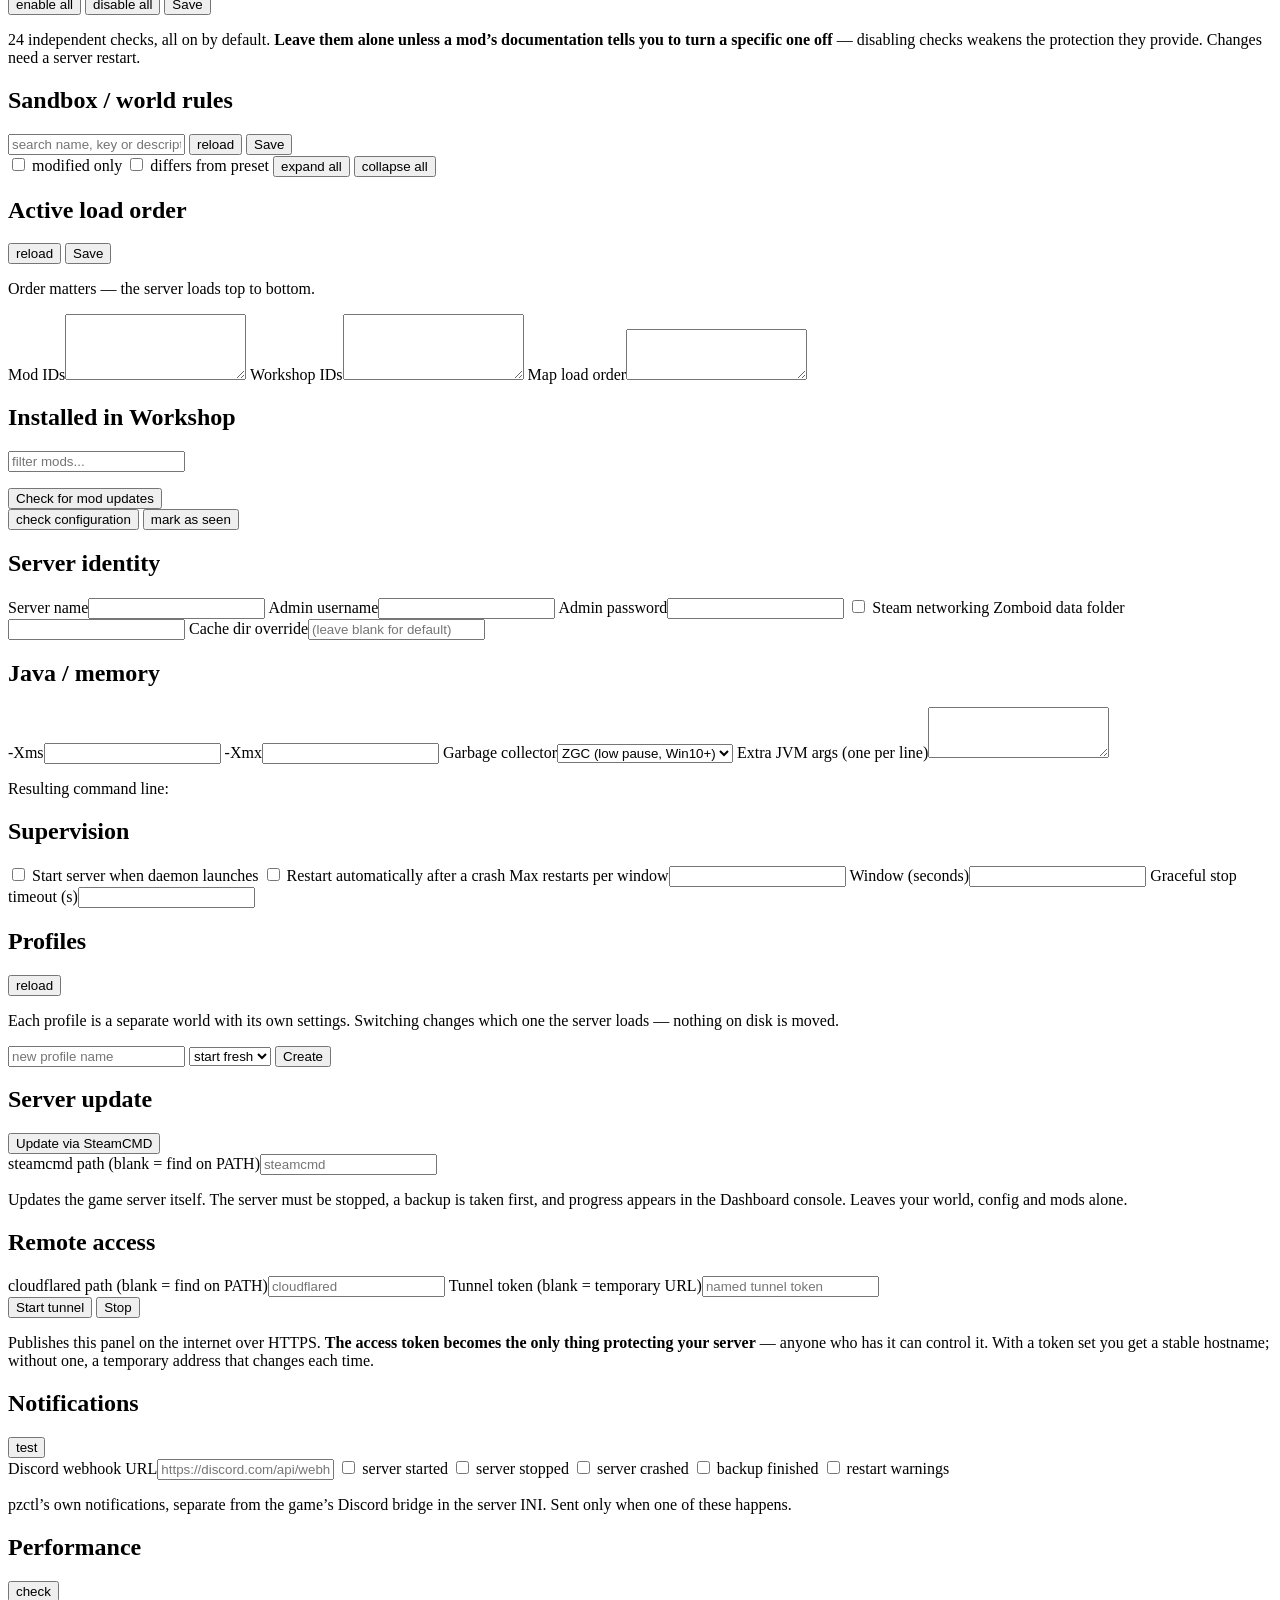
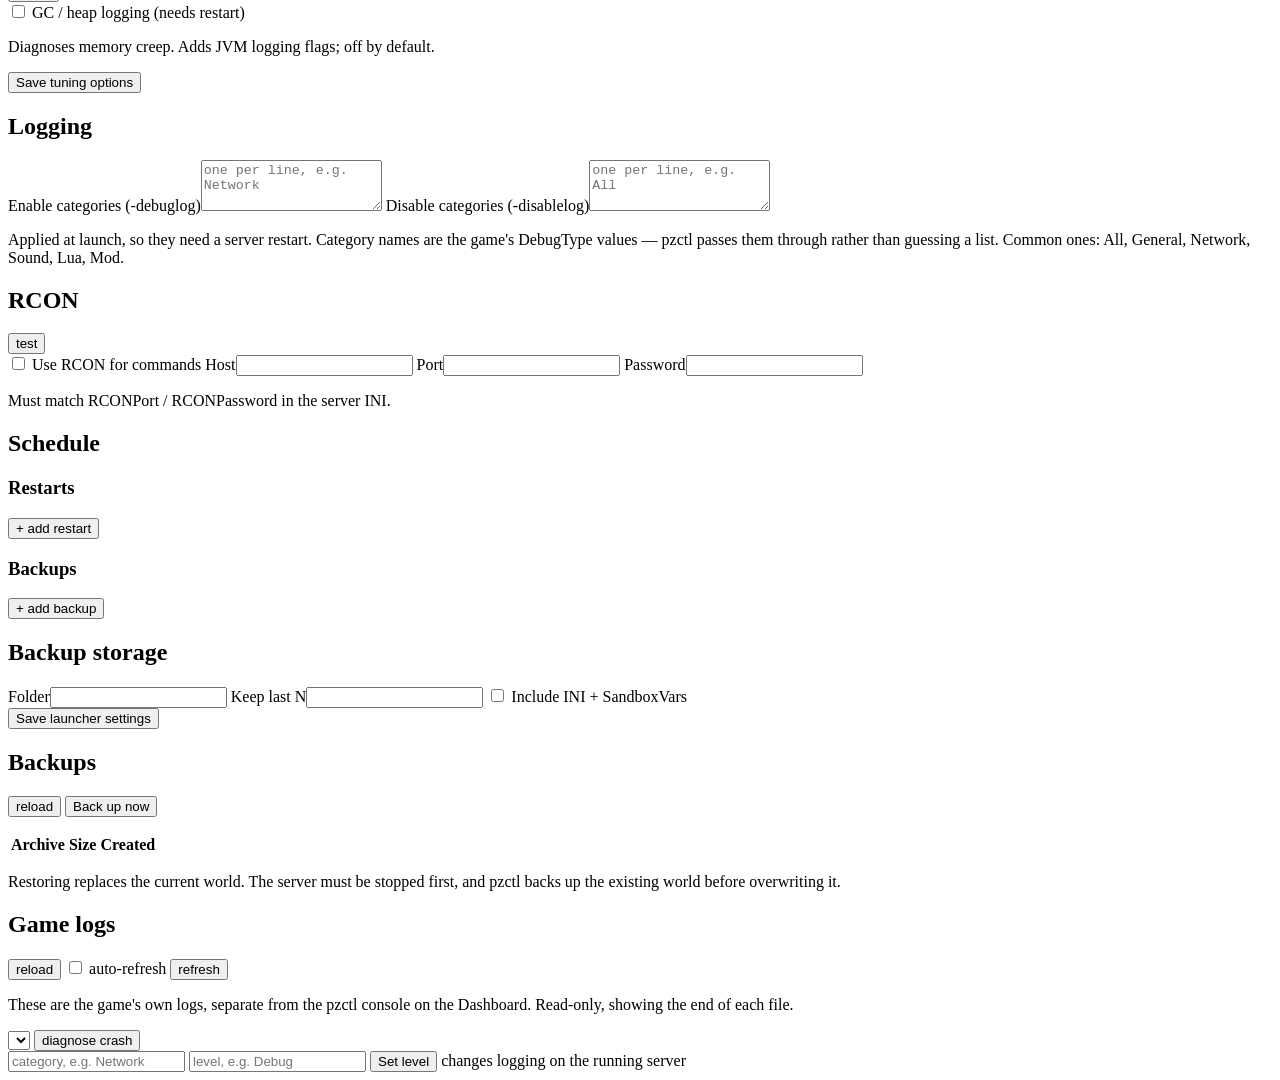
==== commit f131ddfa: "Add Cloudflare Tunnel support Closes #14 and #15. Completes Remote Access.  Adds pzctl/tunnel.py, th" ====
--- a/pzctl/web/index.html
+++ b/pzctl/web/index.html
@@ -366,6 +366,25 @@
         </div>
         <div class="card">
           <div class="card-head">
+            <h2>Remote access</h2>
+            <span class="hint" id="tunnelState"></span>
+          </div>
+          <div class="fields">
+            <label>cloudflared path (blank = find on PATH)<input data-cfg="tunnel.cloudflared_path" placeholder="cloudflared"></label>
+            <label>Tunnel token (blank = temporary URL)<input data-cfg="tunnel.token" type="password" placeholder="named tunnel token"></label>
+          </div>
+          <div class="modcheck">
+            <button class="btn" id="tunnelStart">Start tunnel</button>
+            <button class="btn ghost" id="tunnelStop">Stop</button>
+            <a id="tunnelUrl" class="vernew" href="#" target="_blank" rel="noopener"></a>
+          </div>
+          <p class="hint">Publishes this panel on the internet over HTTPS. <b>The access token
+            becomes the only thing protecting your server</b> &mdash; anyone who has it can
+            control it. With a token set you get a stable hostname; without one, a temporary
+            address that changes each time.</p>
+        </div>
+        <div class="card">
+          <div class="card-head">
             <h2>Notifications</h2>
             <button class="btn ghost tiny" id="notifyTest">test</button>
           </div>
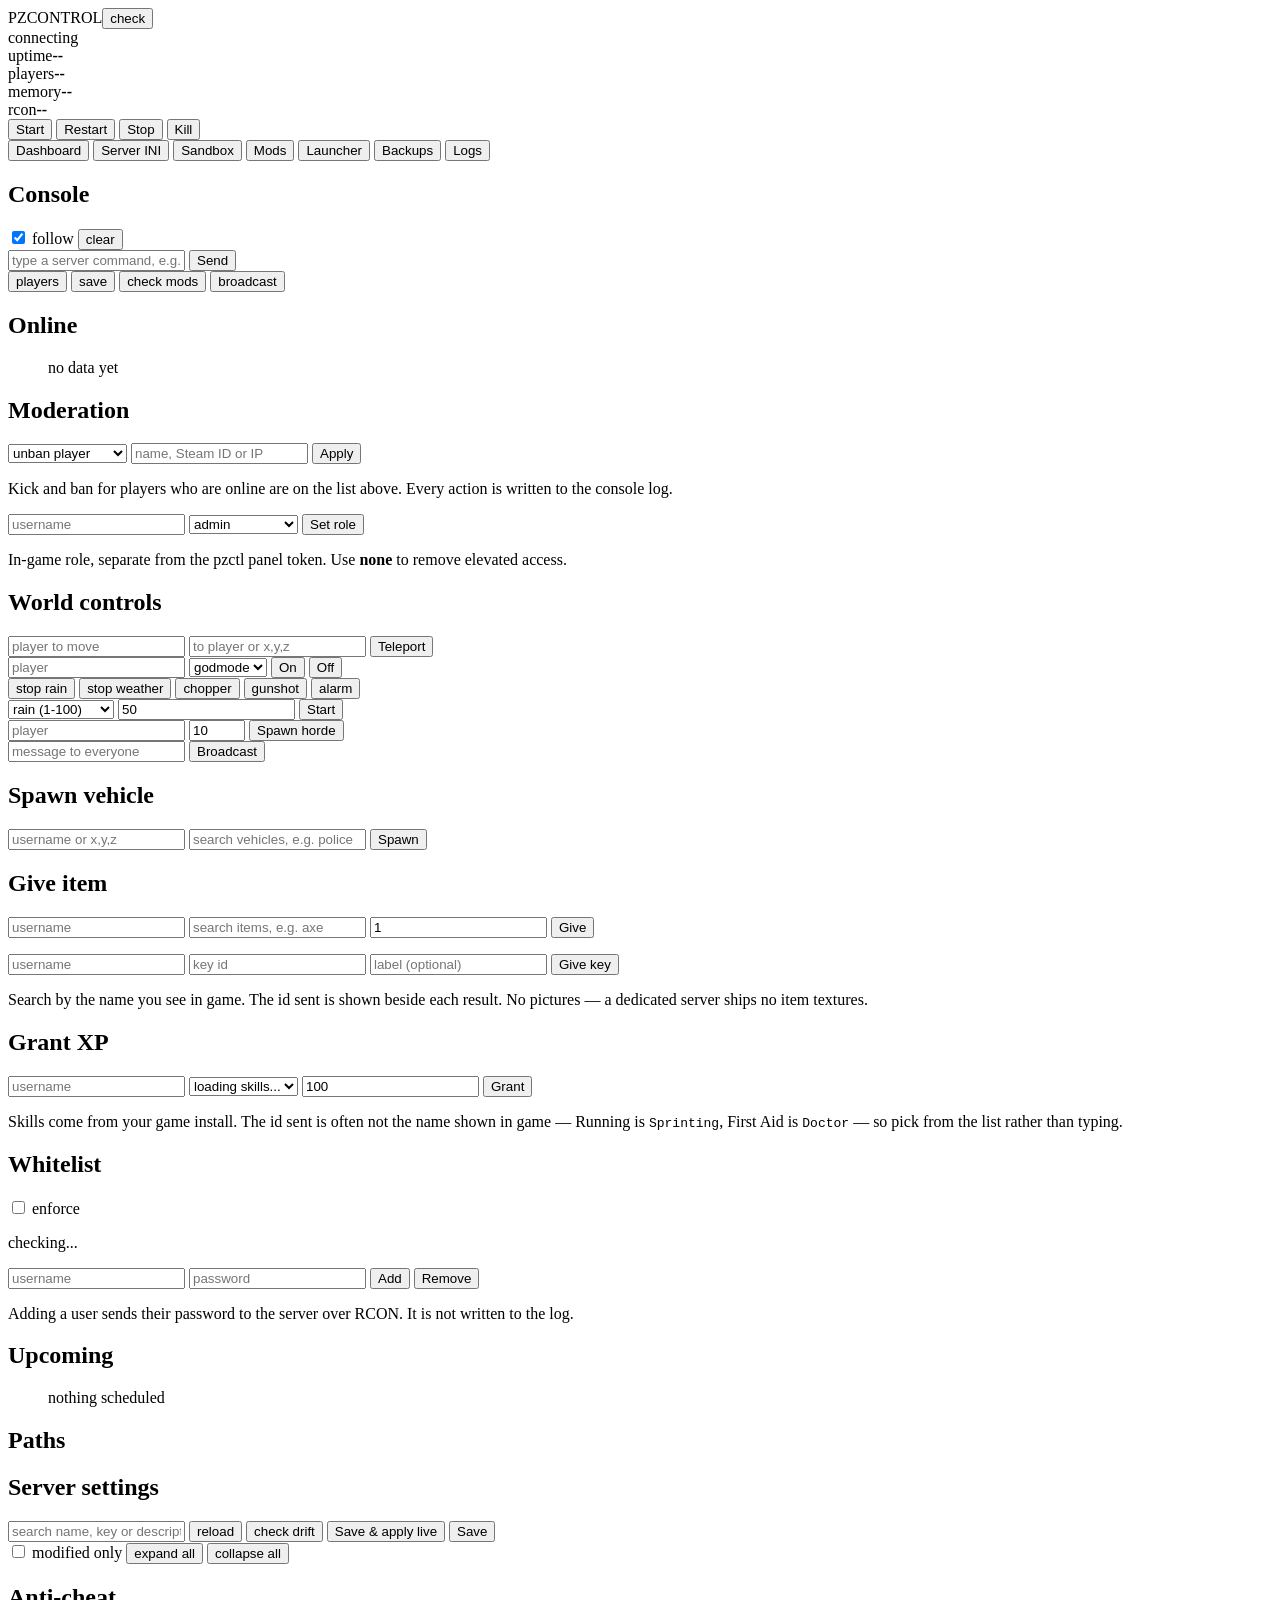
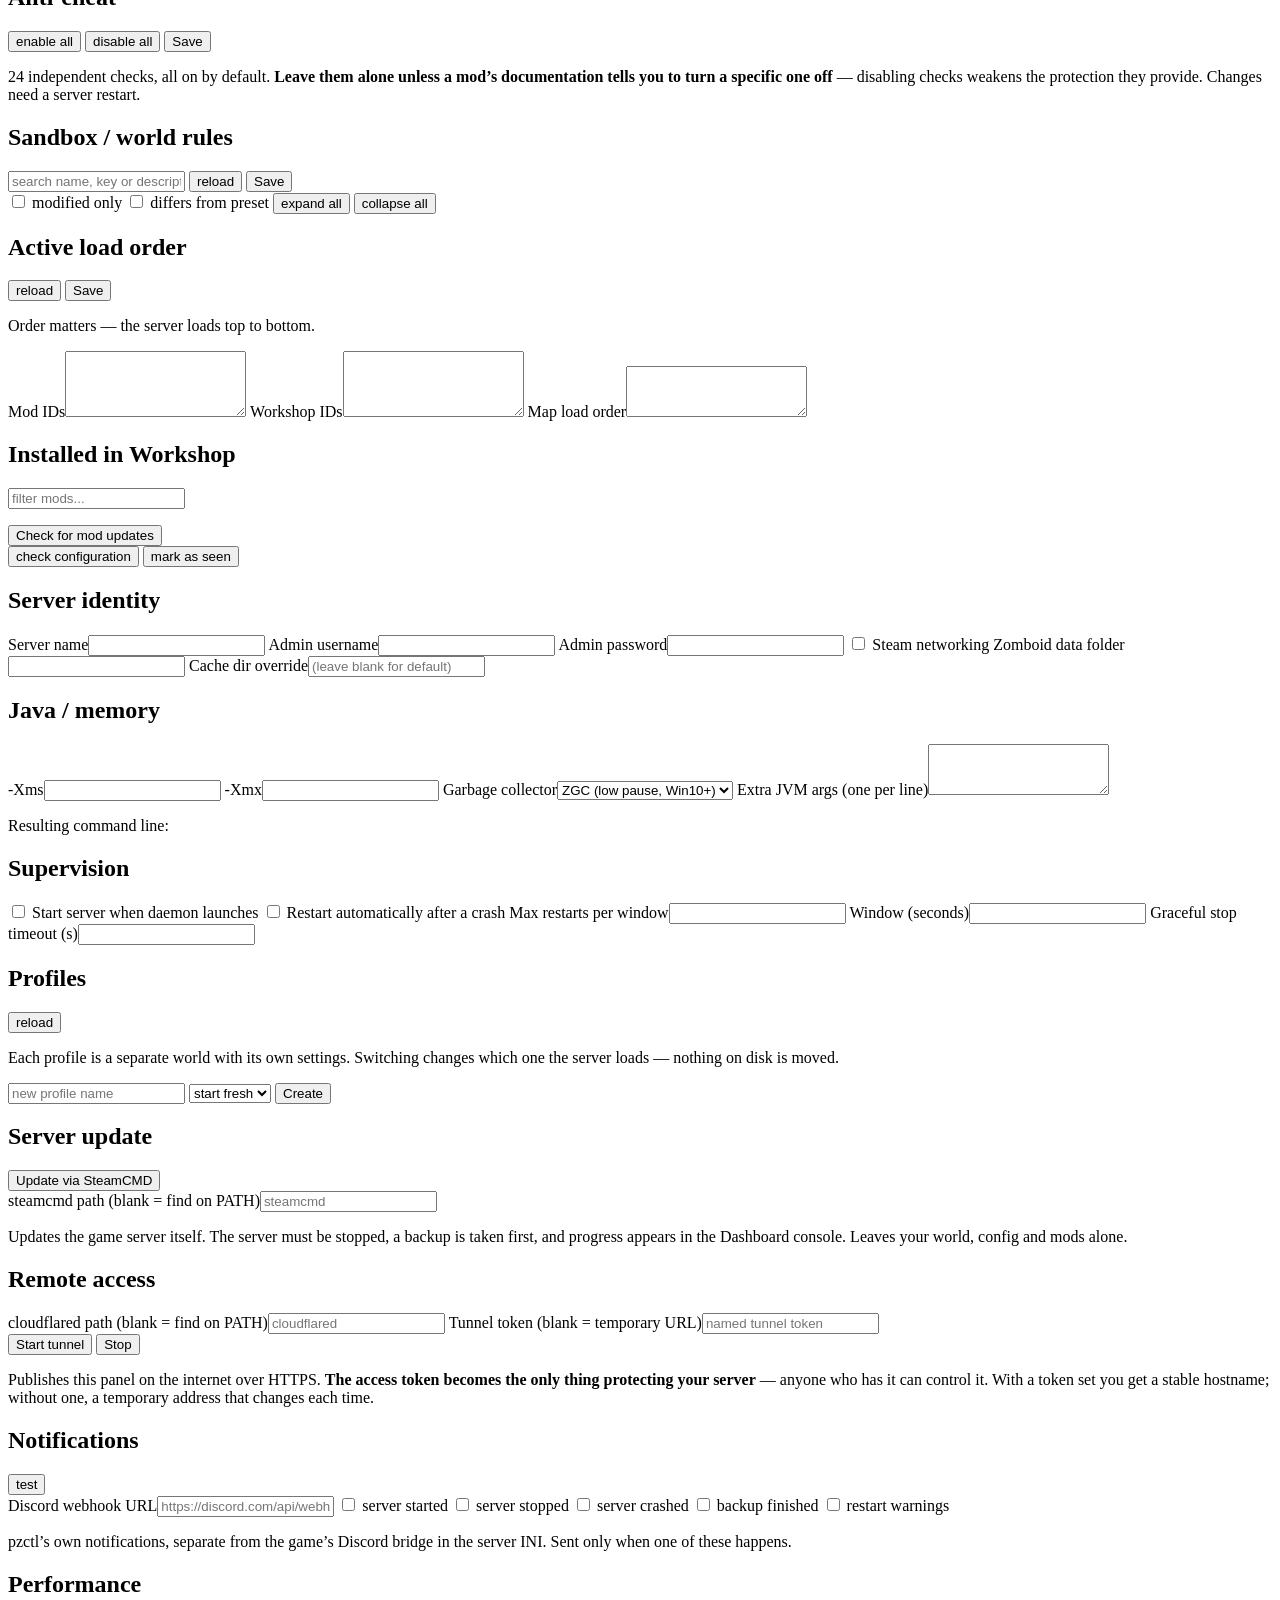
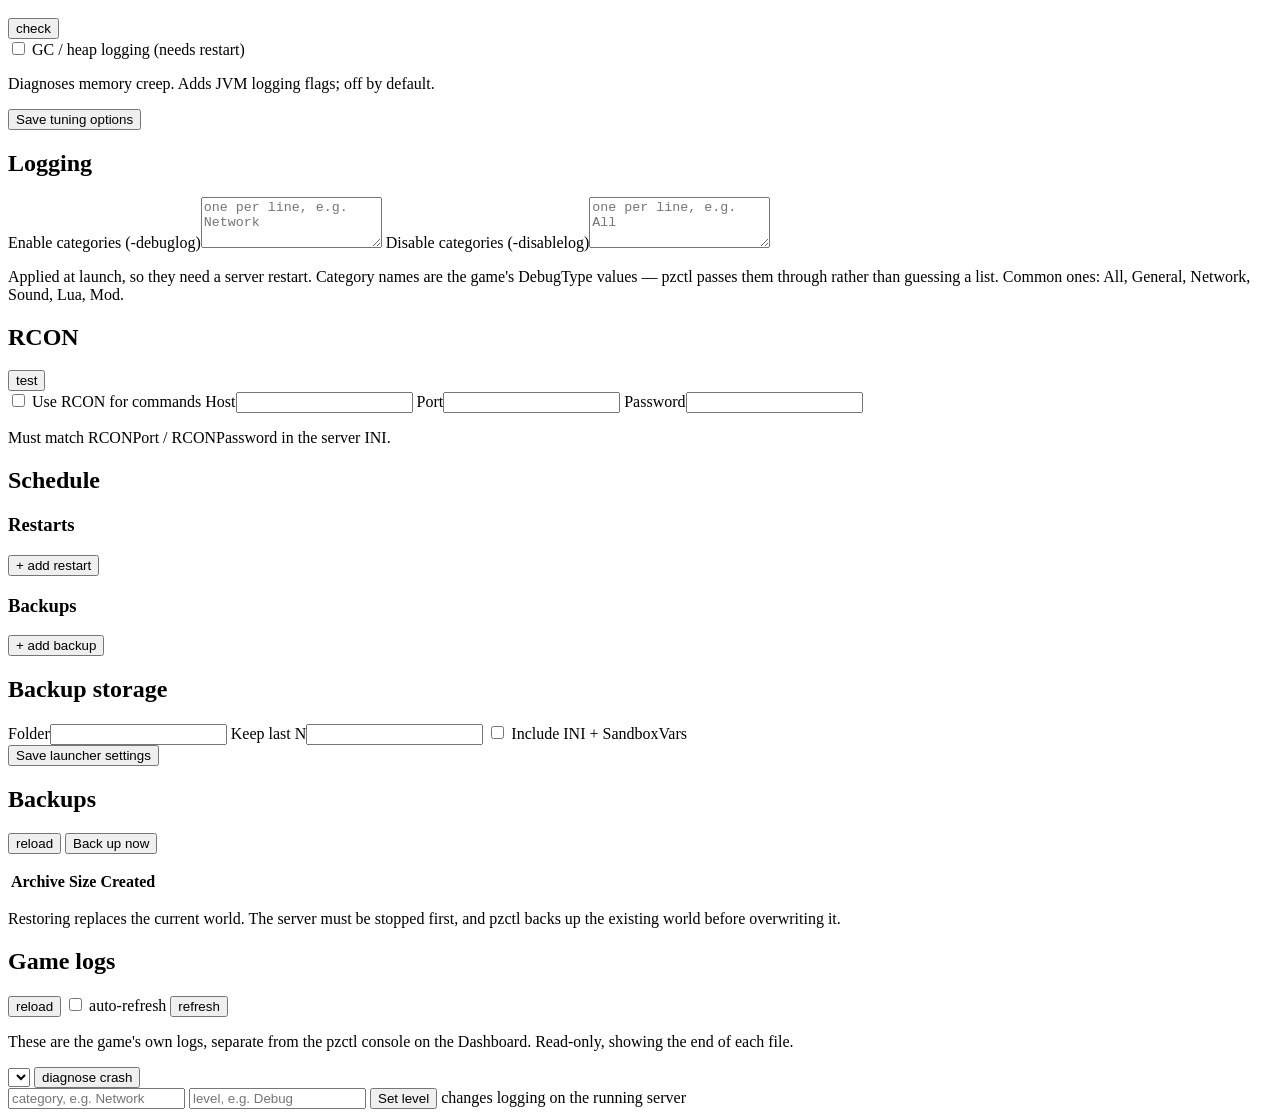
==== commit 3bb151b6: "Merge pull request #71 from cagatay-softgineer/feature/addkey Add key spawning, and resolve removeit" ====
--- a/pzctl/web/index.html
+++ b/pzctl/web/index.html
@@ -153,6 +153,12 @@
             <button class="btn" type="submit">Give</button>
           </form>
           <ul id="itemResults" class="plain"></ul>
+          <form class="modform" id="keyForm">
+            <input id="keyUser" placeholder="username" autocomplete="off" spellcheck="false">
+            <input id="keyId" placeholder="key id" autocomplete="off" spellcheck="false">
+            <input id="keyName" placeholder="label (optional)" autocomplete="off">
+            <button class="btn ghost" type="submit">Give key</button>
+          </form>
           <p class="hint">Search by the name you see in game. The id sent is shown beside each
             result. No pictures &mdash; a dedicated server ships no item textures.</p>
         </div>
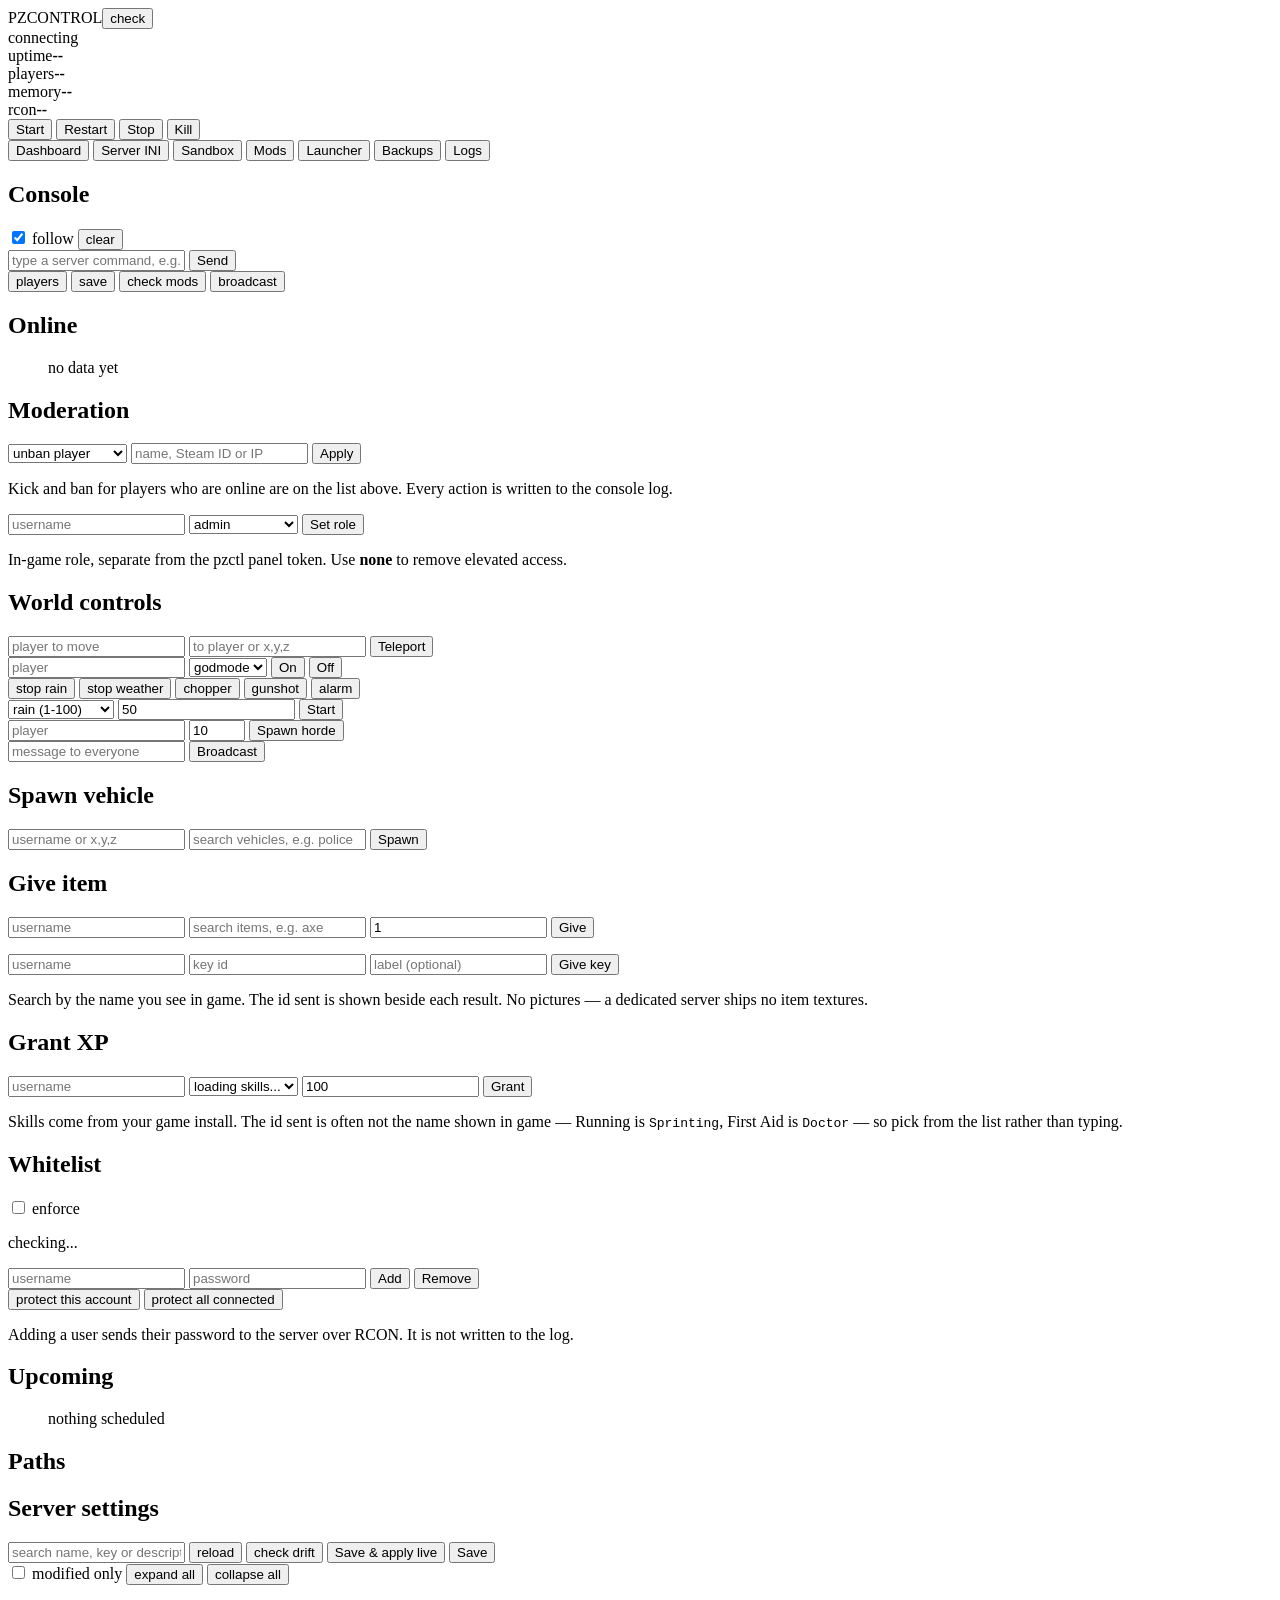
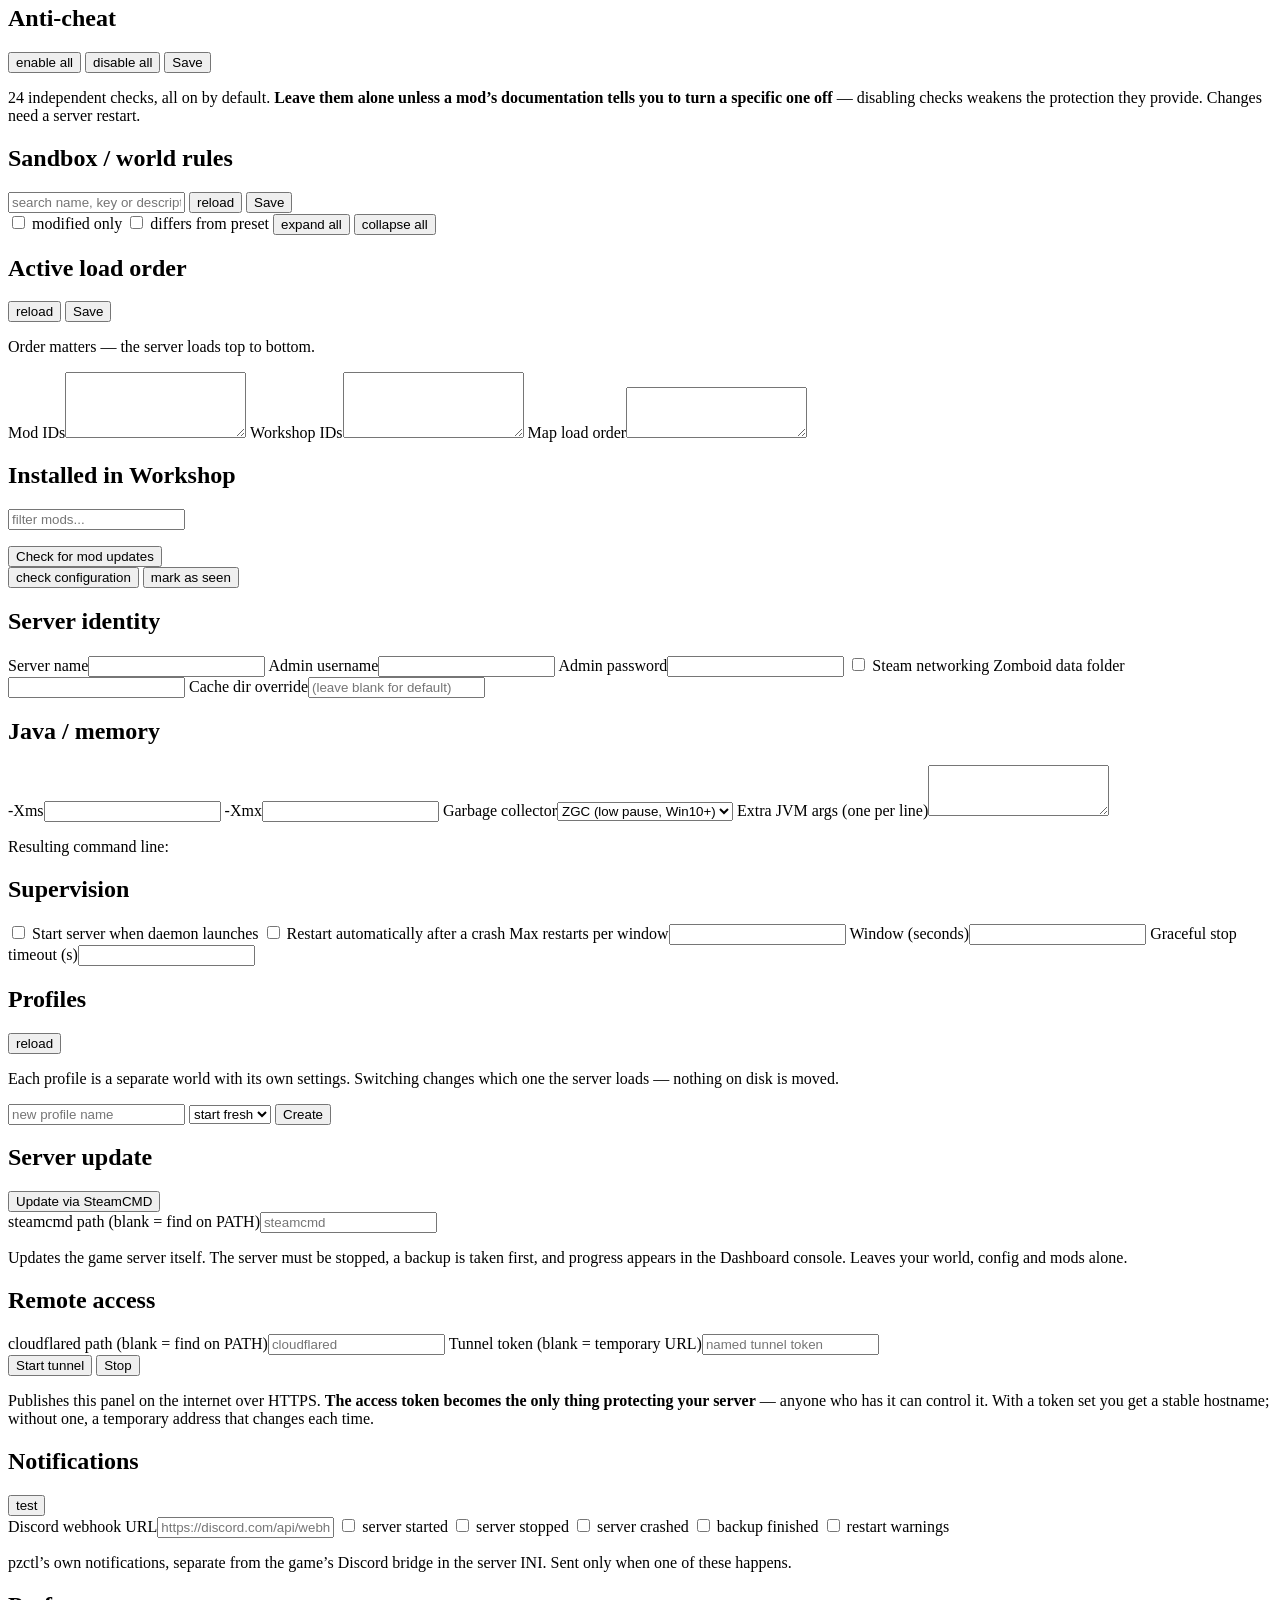
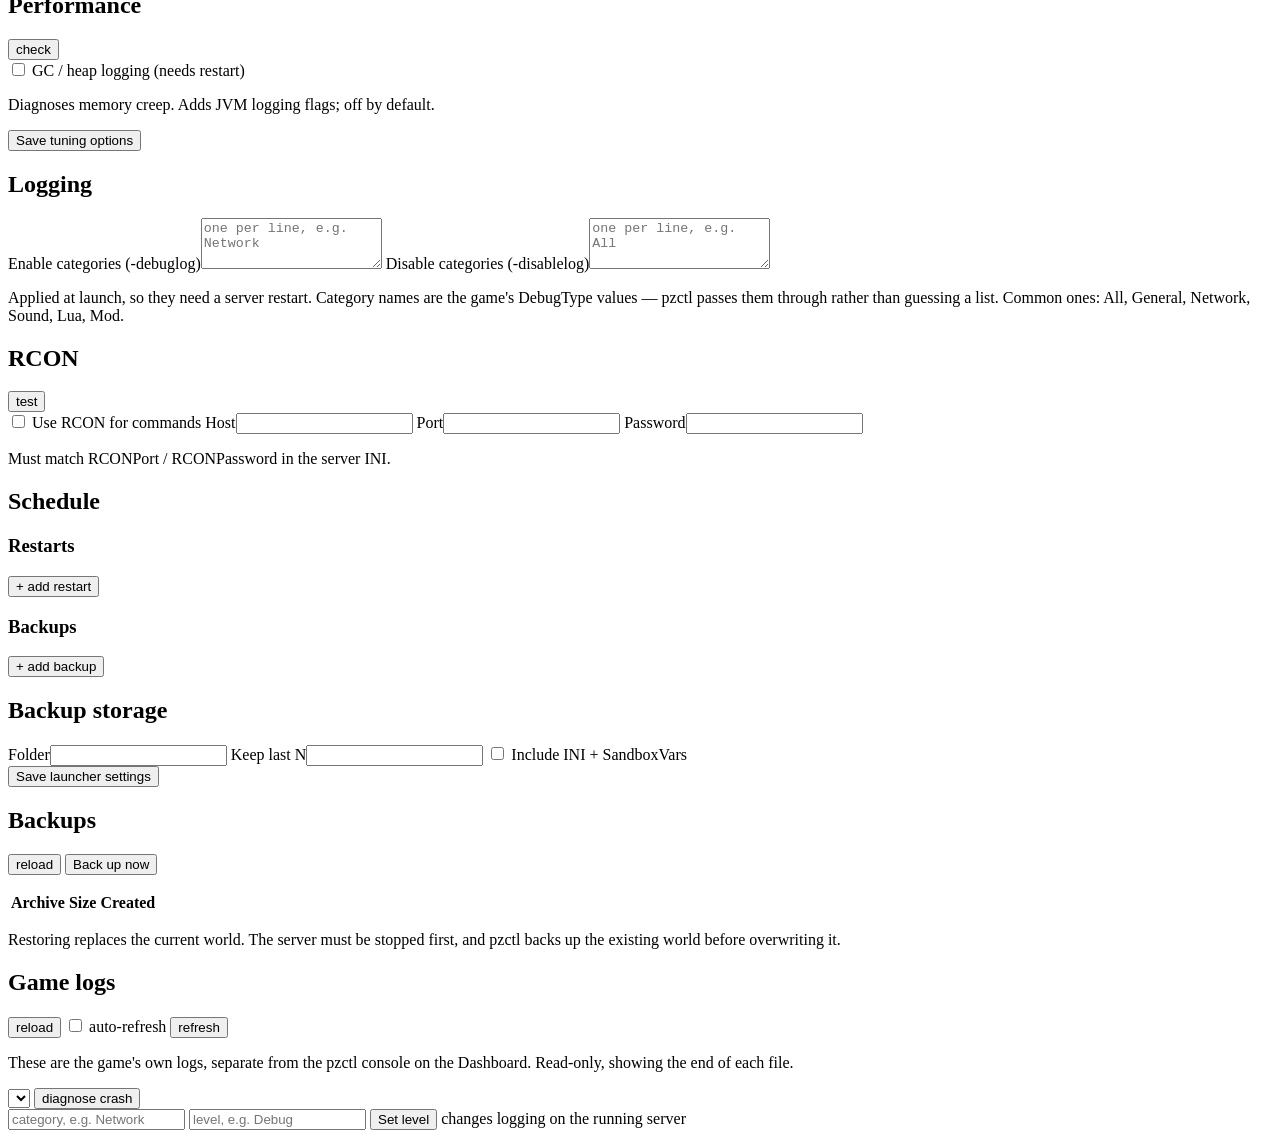
==== commit b256f22a: "Add whitelist approvals, and make the password optional Closes #45.  Two findings from the game's ow" ====
--- a/pzctl/web/index.html
+++ b/pzctl/web/index.html
@@ -186,6 +186,10 @@
             <button class="btn" type="submit">Add</button>
             <button class="btn ghost" type="button" id="wlRemove">Remove</button>
           </form>
+          <div class="modcheck">
+            <button class="btn ghost tiny" id="wlApprove">protect this account</button>
+            <button class="btn ghost tiny" id="wlApproveAll">protect all connected</button>
+          </div>
           <p class="hint">Adding a user sends their password to the server over RCON.
             It is not written to the log.</p>
         </div>
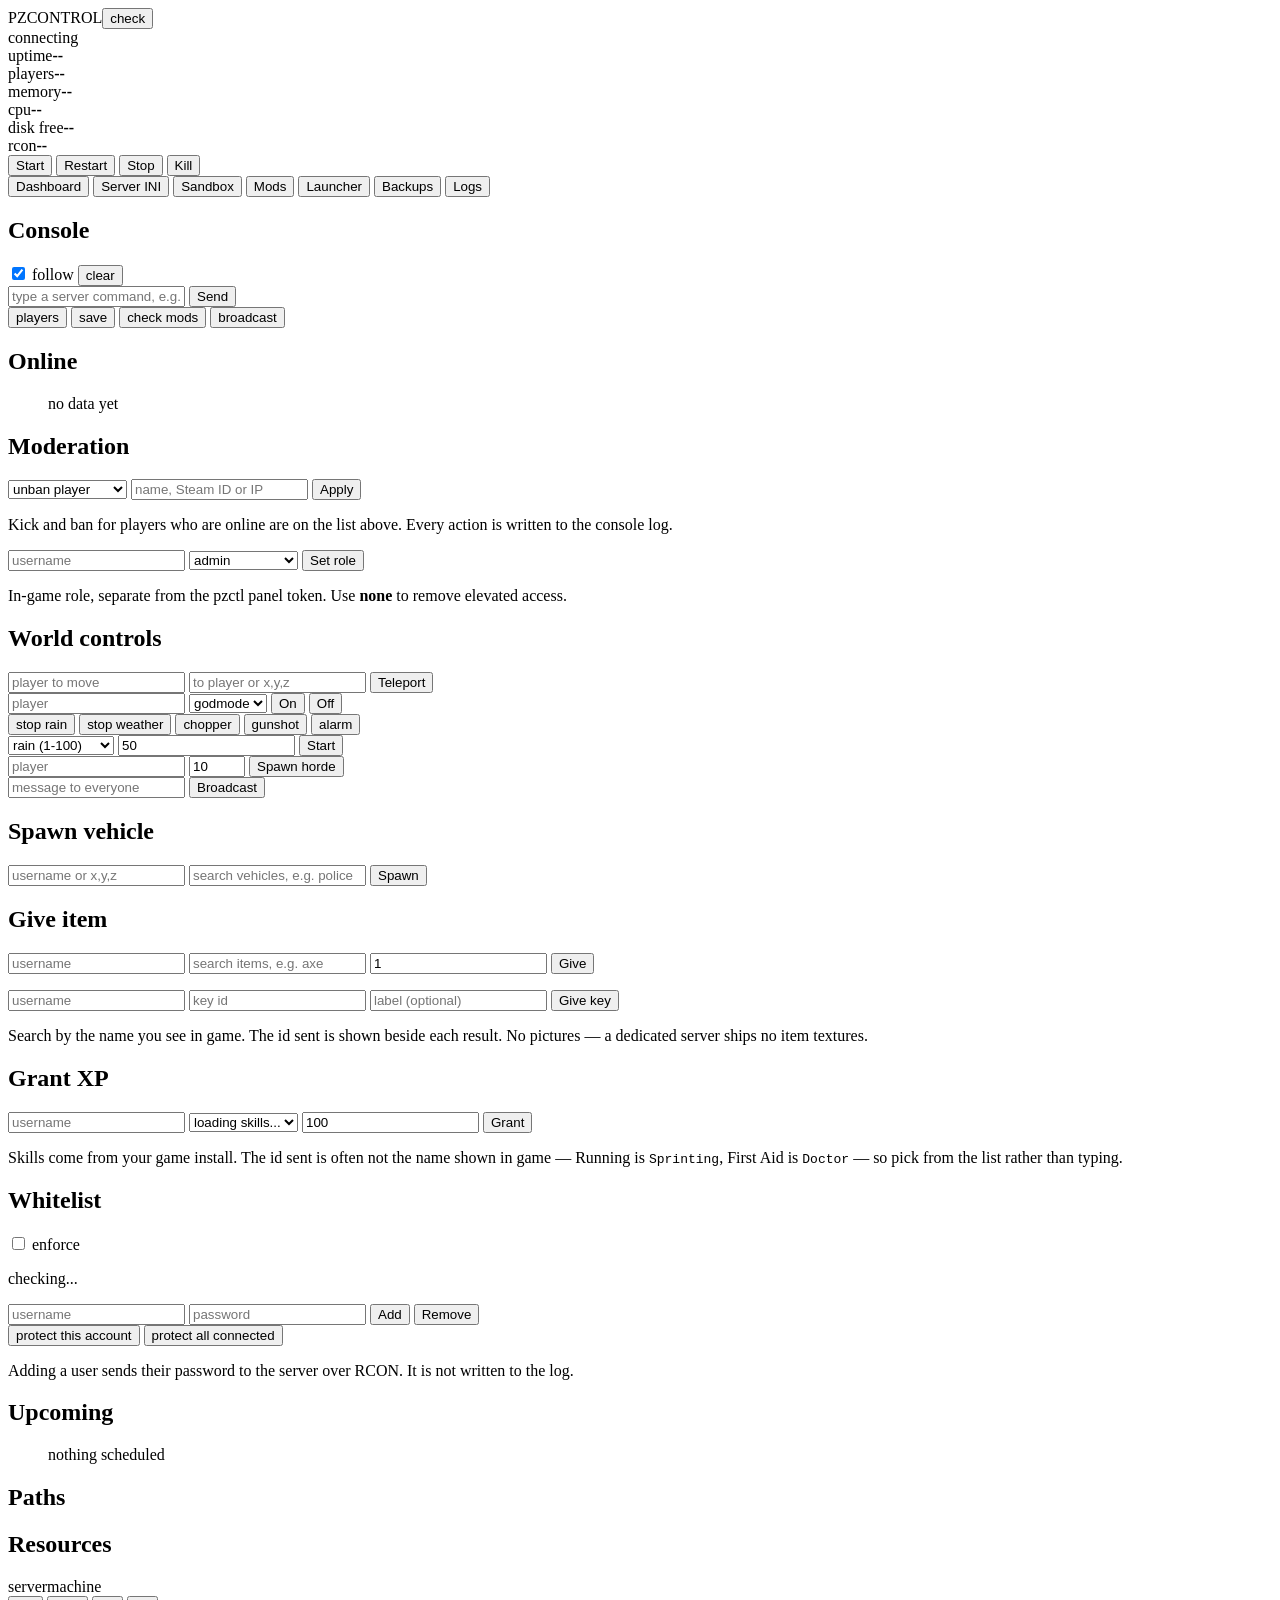
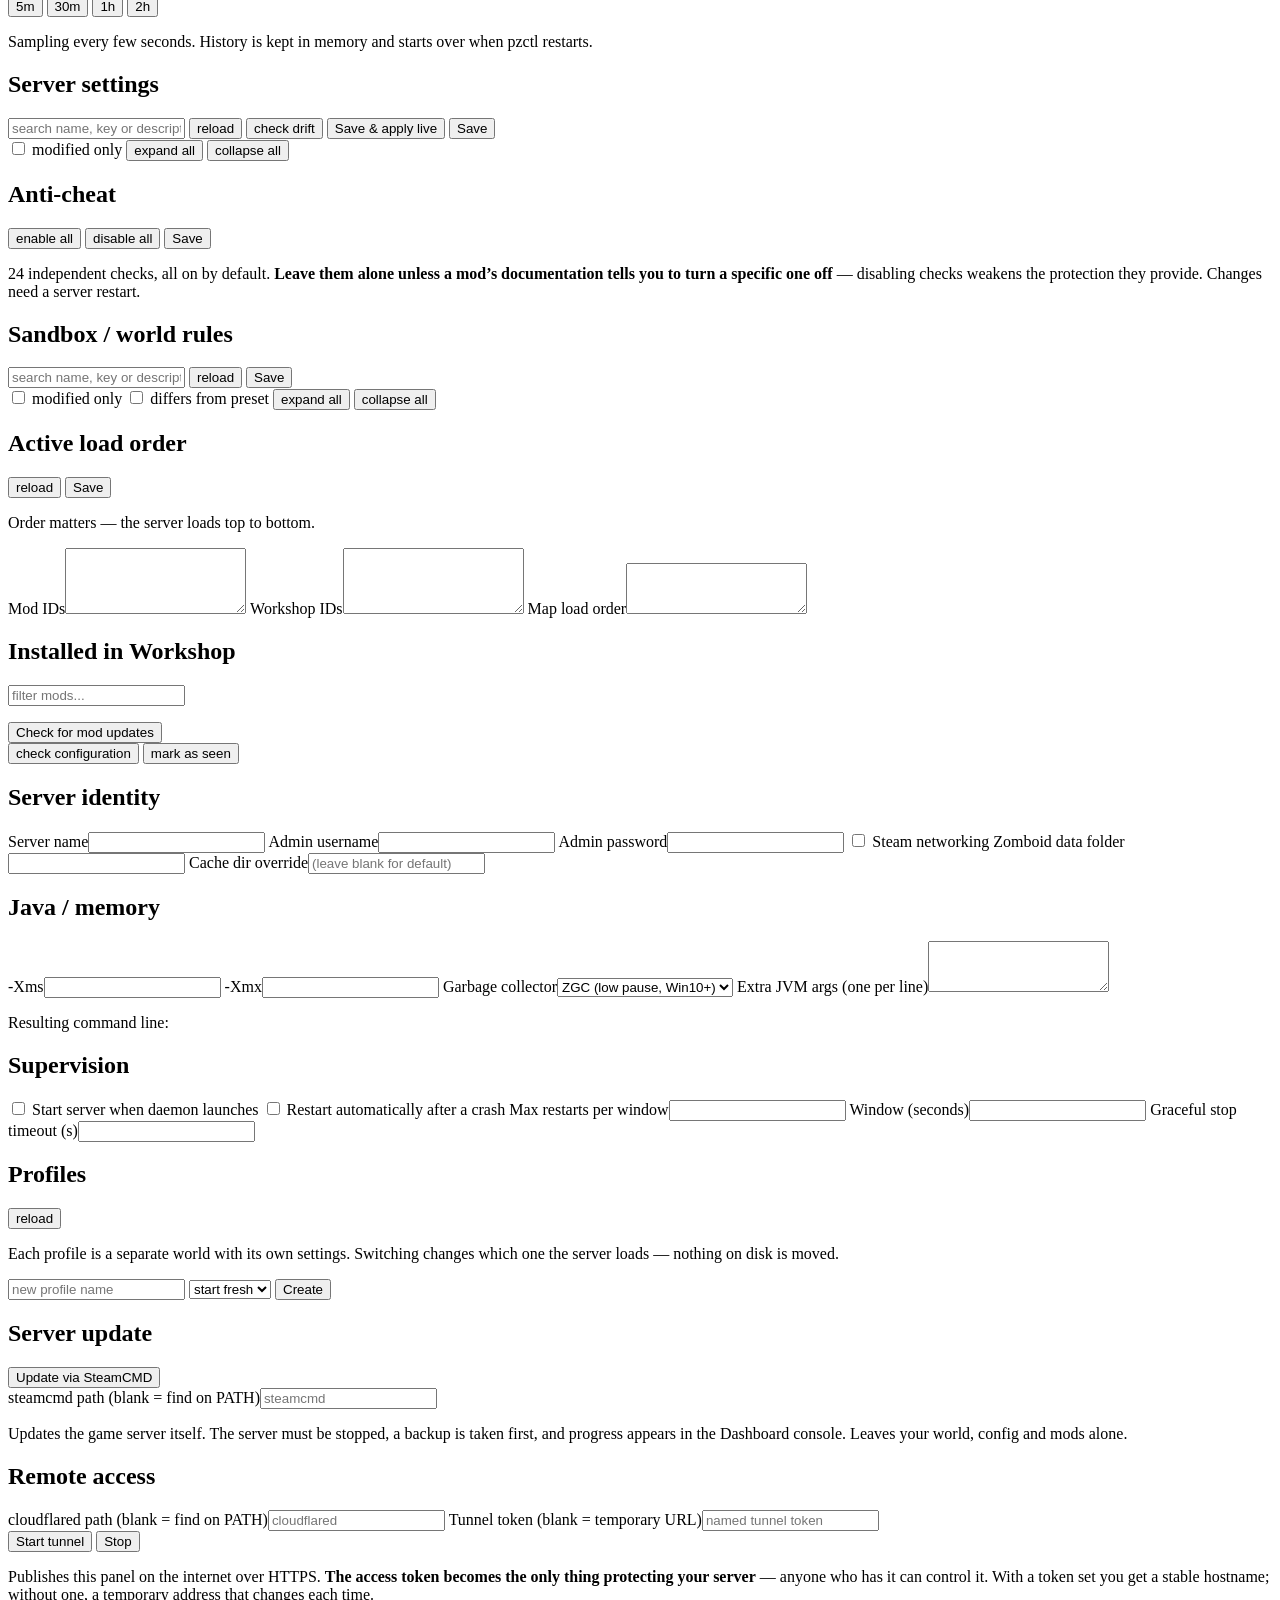
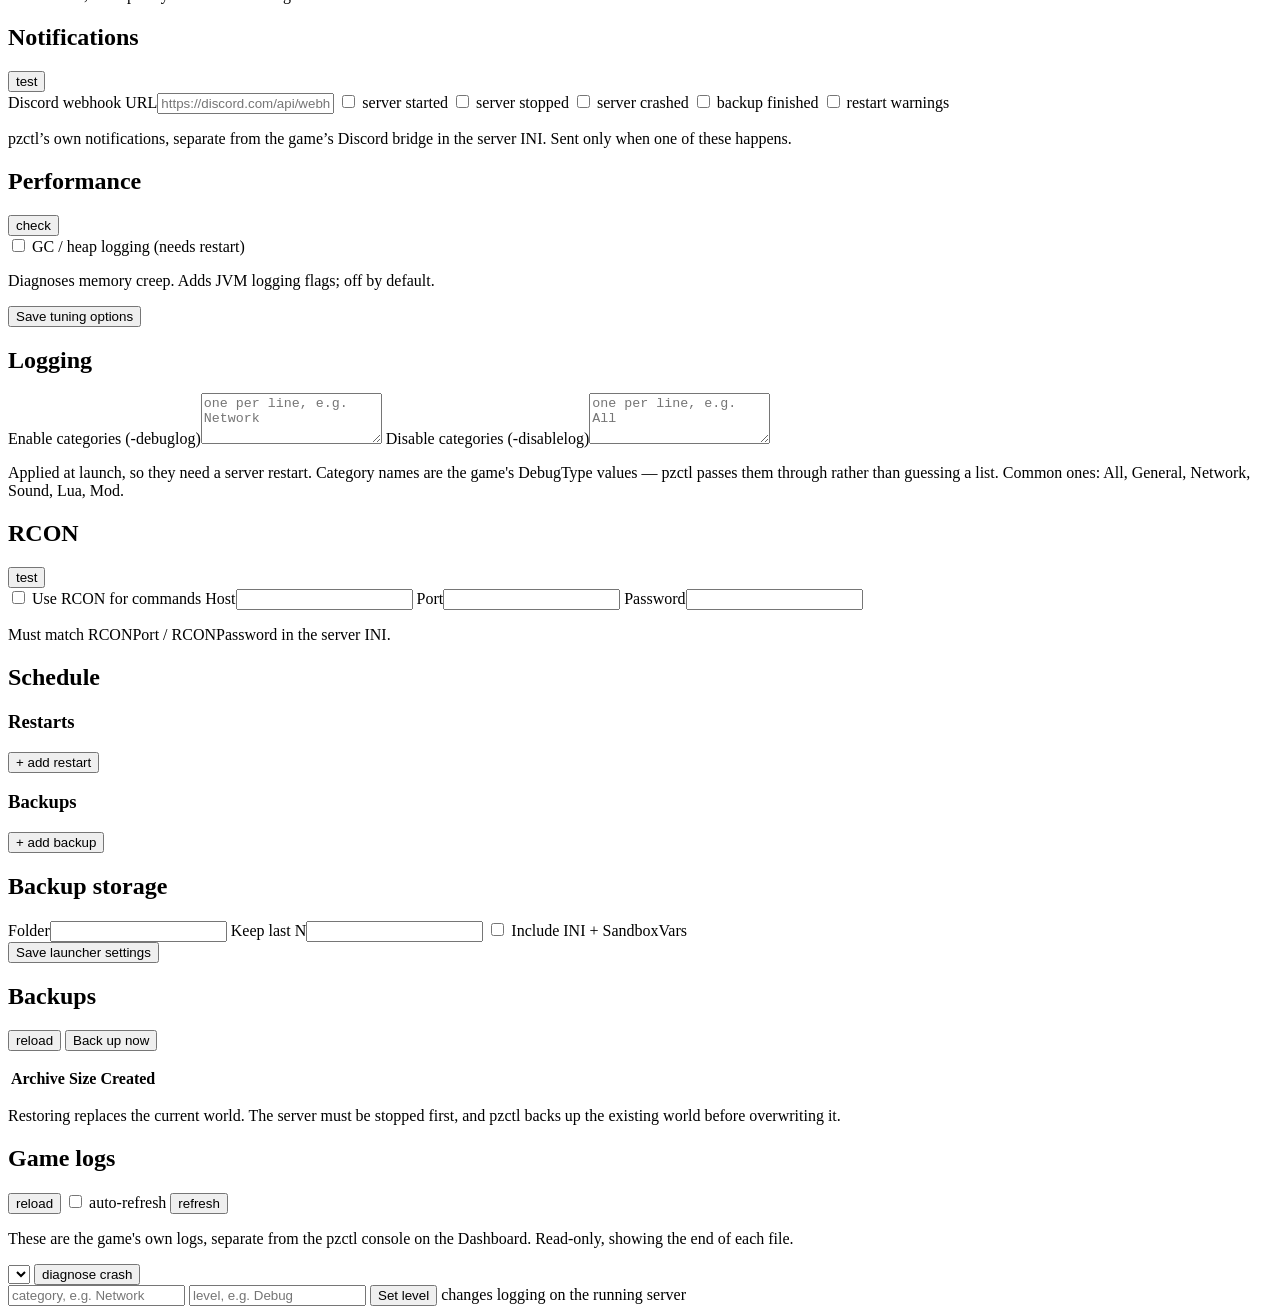
==== commit 5f6d06ad: "Chart CPU, disk and network alongside memory The panel showed the server's memory as a single live n" ====
--- a/pzctl/web/index.html
+++ b/pzctl/web/index.html
@@ -16,6 +16,8 @@
     <div class="stat"><label>uptime</label><b id="statUptime">--</b></div>
     <div class="stat"><label>players</label><b id="statPlayers">--</b></div>
     <div class="stat"><label>memory</label><b id="statMem">--</b></div>
+    <div class="stat"><label>cpu</label><b id="statCpu">--</b></div>
+    <div class="stat"><label>disk free</label><b id="statDisk">--</b></div>
     <div class="stat"><label>rcon</label><b id="statRcon">--</b></div>
   </div>
   <div class="controls">
@@ -203,6 +205,24 @@
         </div>
       </div>
     </div>
+
+    <div class="card res-card">
+      <div class="card-head">
+        <h2>Resources</h2>
+        <span class="res-legend">
+          <i class="k-proc"></i>server<i class="k-sys"></i>machine
+        </span>
+        <div class="res-windows" id="resWindows">
+          <button class="chip" data-window="300">5m</button>
+          <button class="chip on" data-window="1800">30m</button>
+          <button class="chip" data-window="3600">1h</button>
+          <button class="chip" data-window="7200">2h</button>
+        </div>
+      </div>
+      <div class="res-grid" id="resGrid"></div>
+      <p class="hint" id="resHint">Sampling every few seconds. History is kept in memory
+        and starts over when pzctl restarts.</p>
+    </div>
   </section>
 
   <!-- ── server ini ────────────────────────────────────────── -->
@@ -513,5 +533,6 @@
 
 <div id="toasts"></div>
 <script src="/app.js"></script>
+<script src="/sysres.js"></script>
 </body>
 </html>
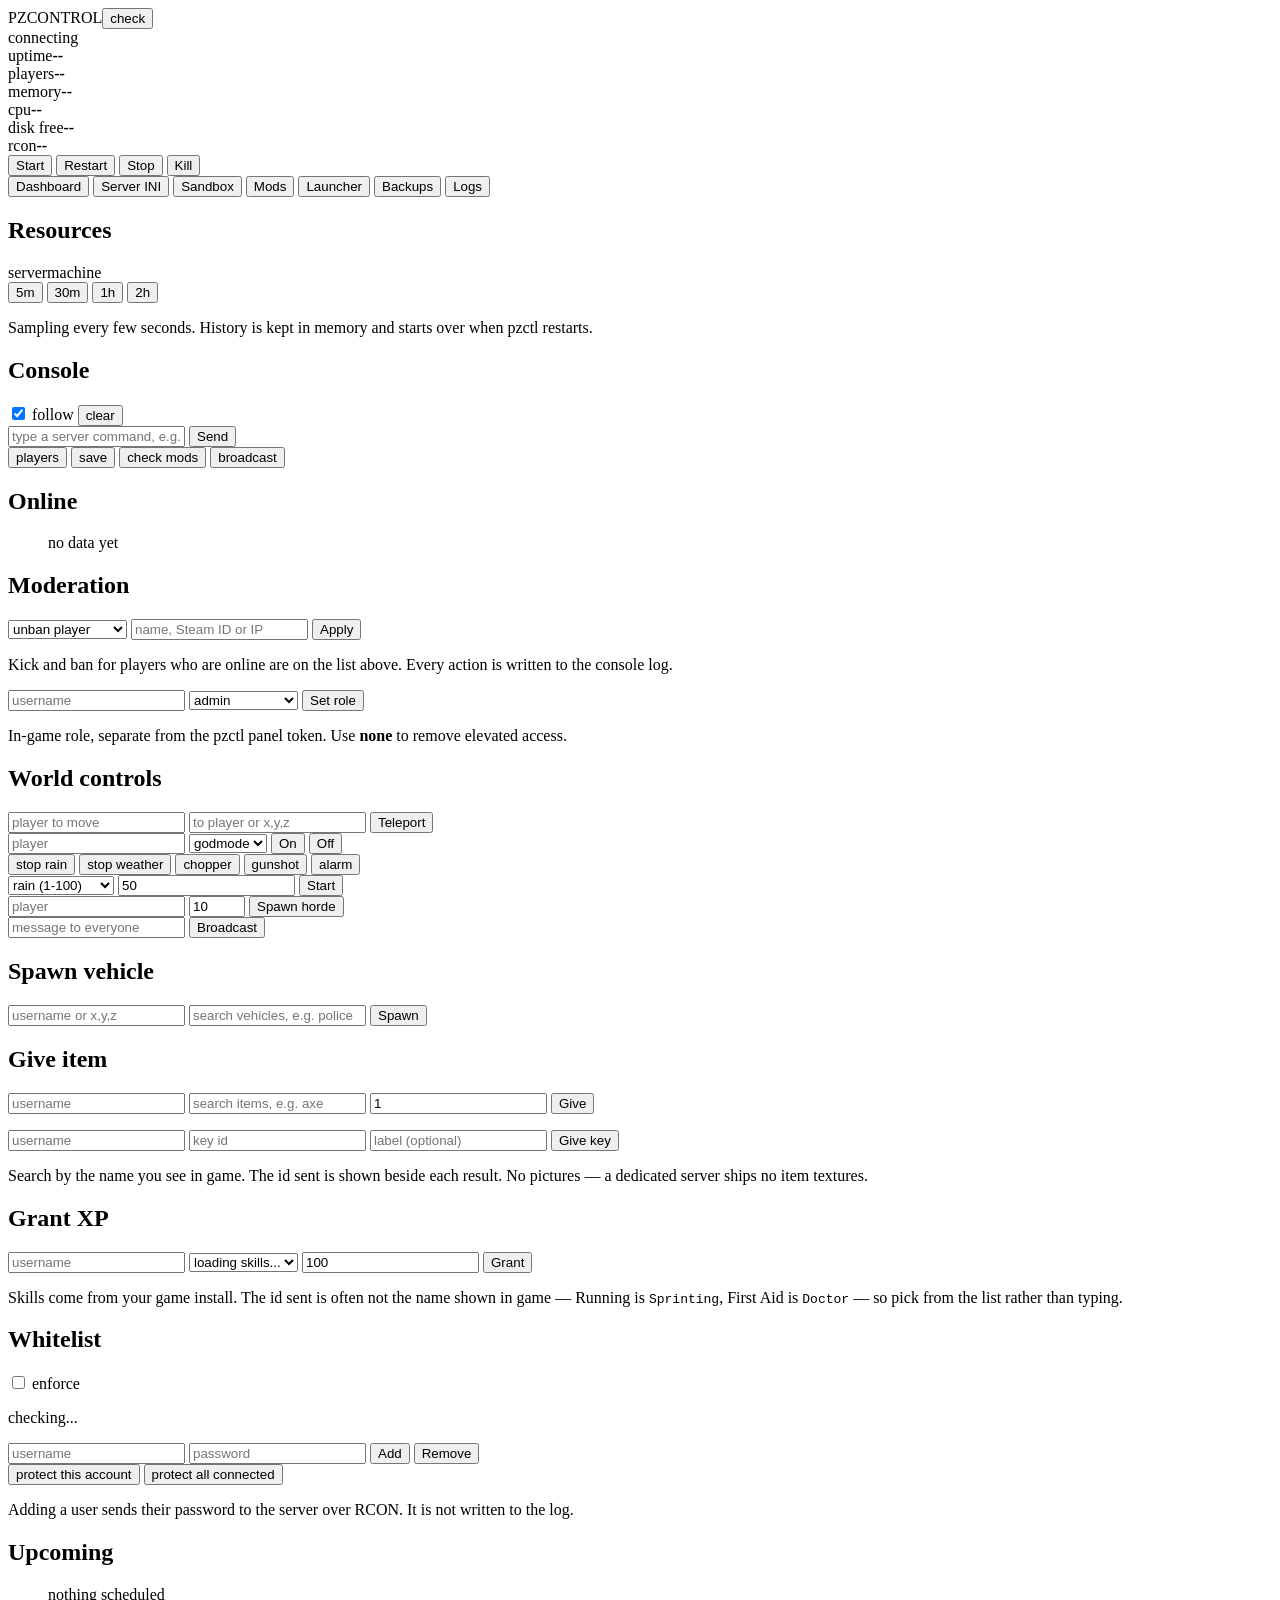
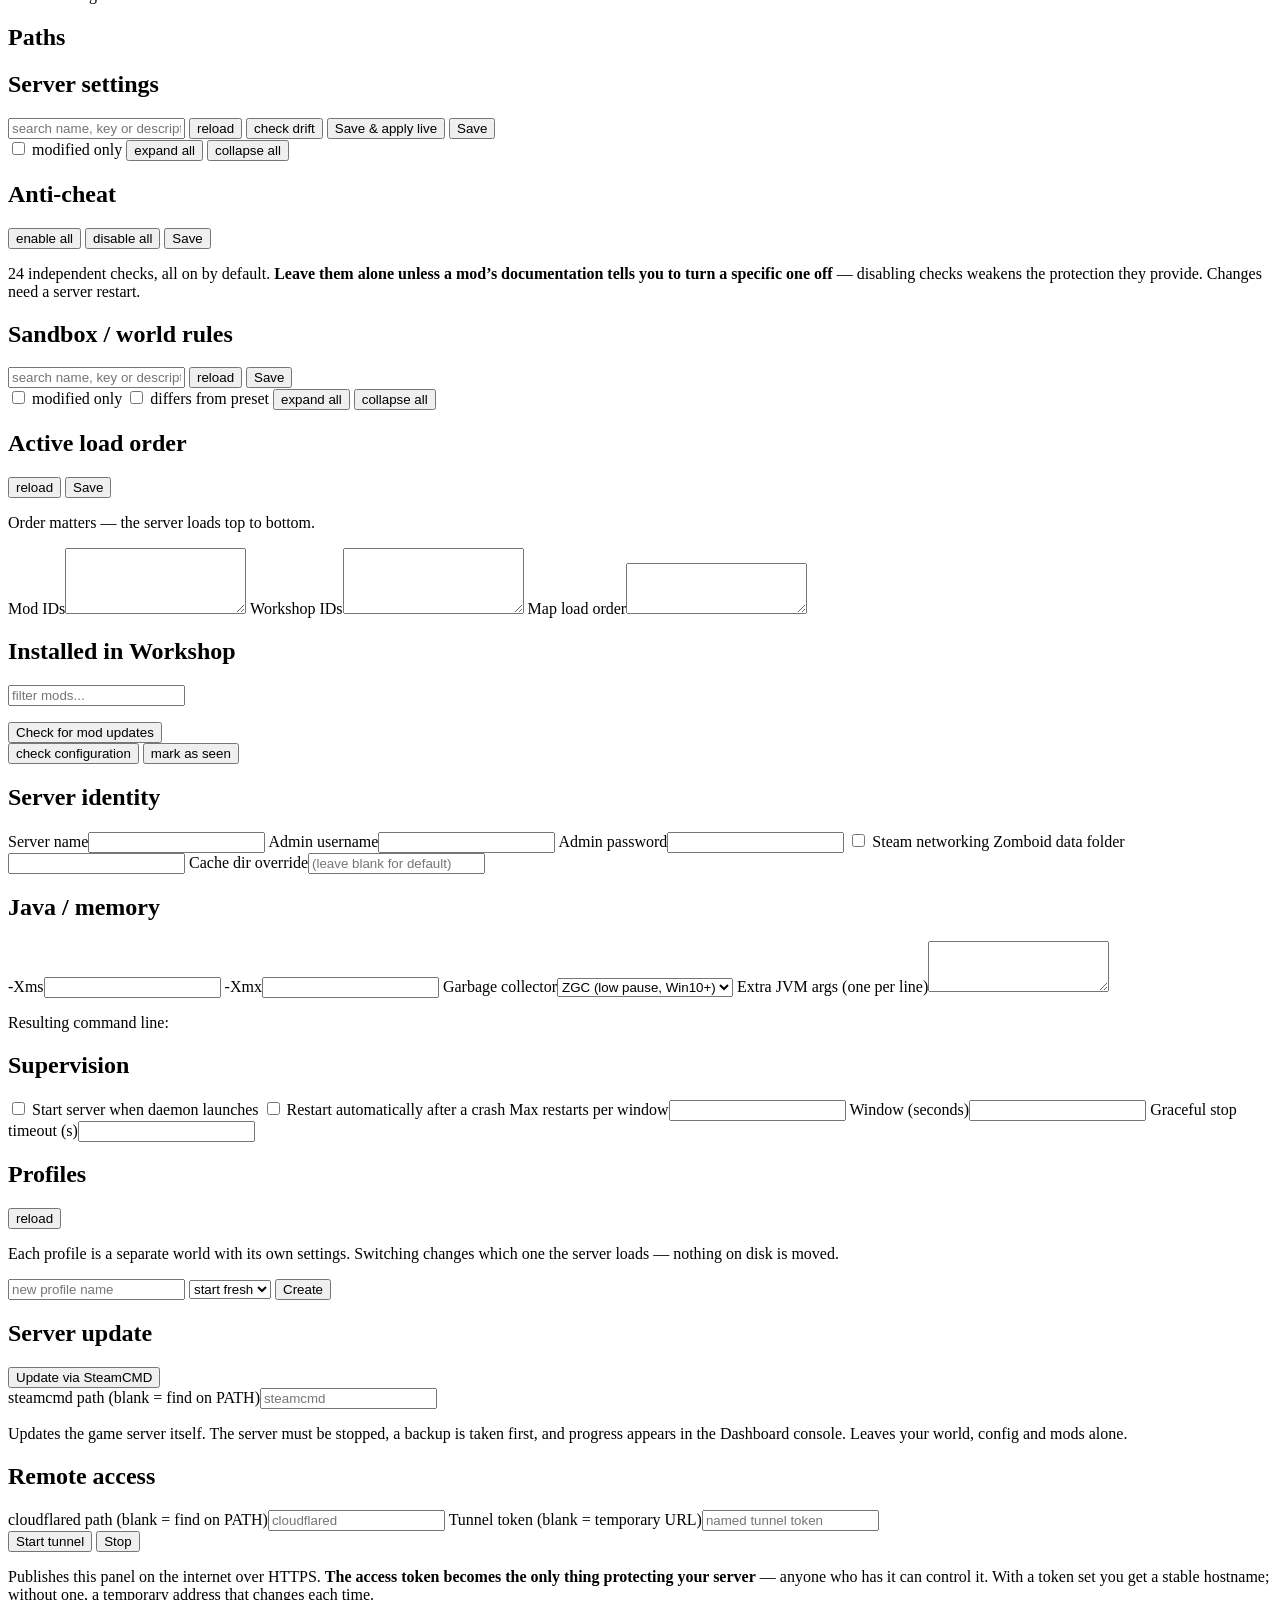
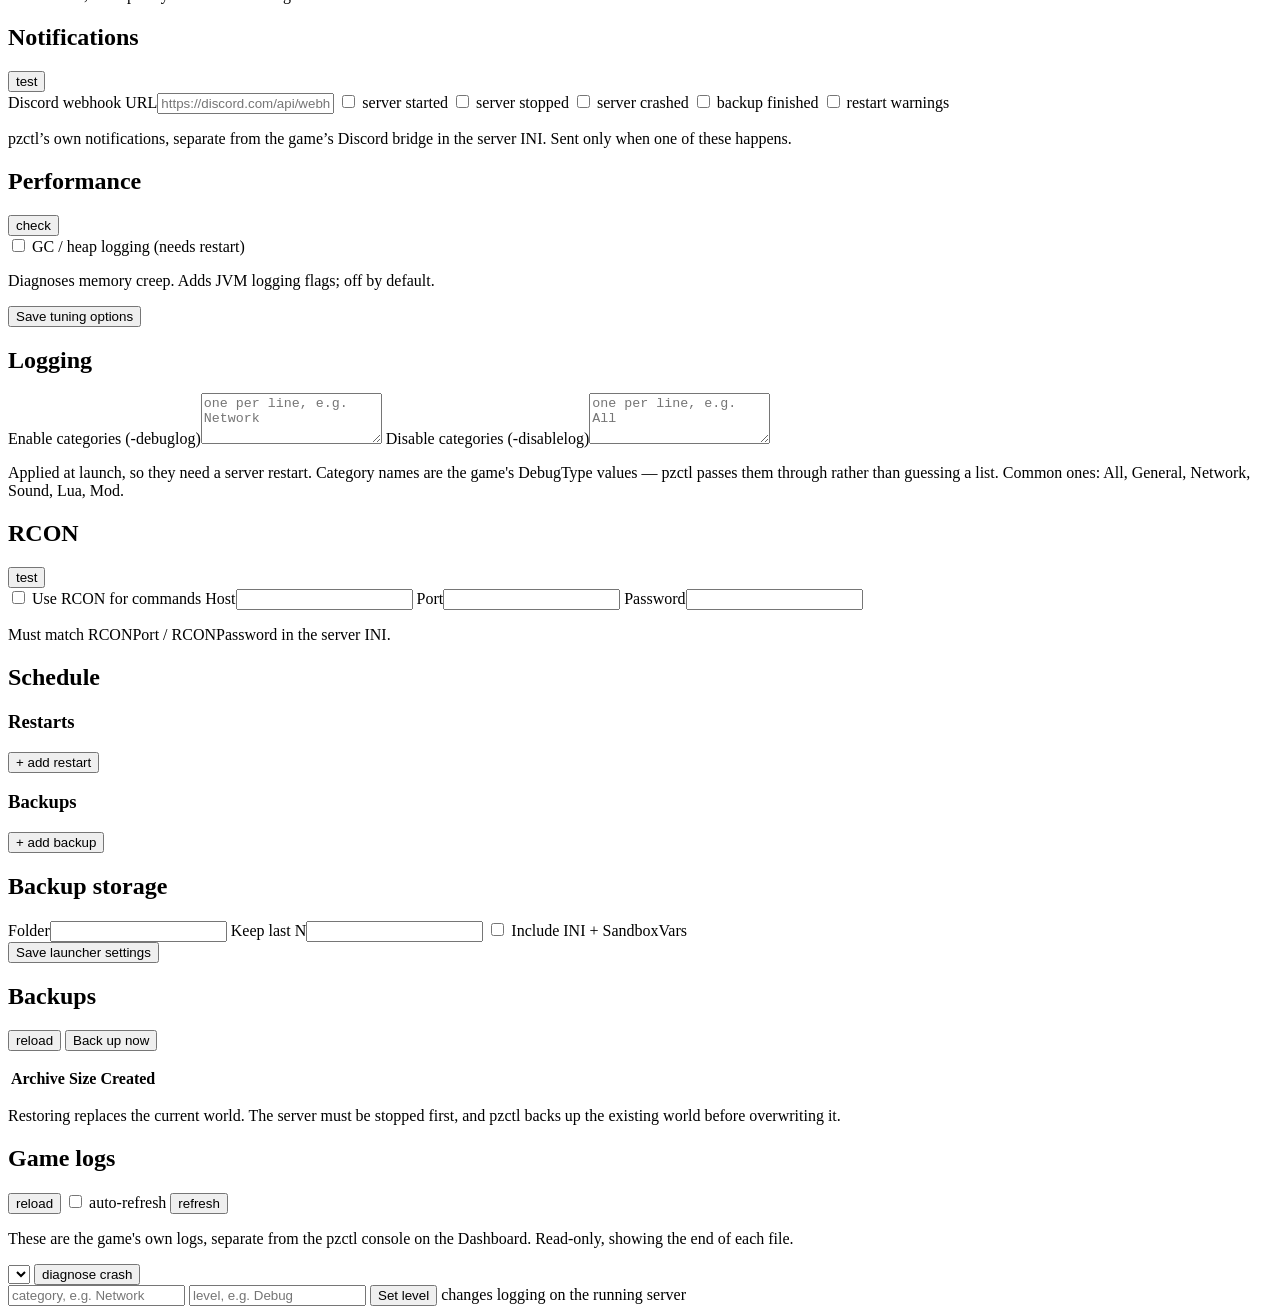
==== commit 66f3ba36: "Move the Resources card to the top of the dashboard Requested after seeing it in place. It was below" ====
--- a/pzctl/web/index.html
+++ b/pzctl/web/index.html
@@ -41,6 +41,24 @@
 <main>
   <!-- ── dashboard ─────────────────────────────────────────── -->
   <section class="panel on" id="tab-dashboard">
+    <div class="card res-card">
+      <div class="card-head">
+        <h2>Resources</h2>
+        <span class="res-legend">
+          <i class="k-proc"></i>server<i class="k-sys"></i>machine
+        </span>
+        <div class="res-windows" id="resWindows">
+          <button class="chip" data-window="300">5m</button>
+          <button class="chip on" data-window="1800">30m</button>
+          <button class="chip" data-window="3600">1h</button>
+          <button class="chip" data-window="7200">2h</button>
+        </div>
+      </div>
+      <div class="res-grid" id="resGrid"></div>
+      <p class="hint" id="resHint">Sampling every few seconds. History is kept in memory
+        and starts over when pzctl restarts.</p>
+    </div>
+
     <div class="grid-2">
       <div class="card console-card">
         <div class="card-head">
@@ -206,23 +224,6 @@
       </div>
     </div>
 
-    <div class="card res-card">
-      <div class="card-head">
-        <h2>Resources</h2>
-        <span class="res-legend">
-          <i class="k-proc"></i>server<i class="k-sys"></i>machine
-        </span>
-        <div class="res-windows" id="resWindows">
-          <button class="chip" data-window="300">5m</button>
-          <button class="chip on" data-window="1800">30m</button>
-          <button class="chip" data-window="3600">1h</button>
-          <button class="chip" data-window="7200">2h</button>
-        </div>
-      </div>
-      <div class="res-grid" id="resGrid"></div>
-      <p class="hint" id="resHint">Sampling every few seconds. History is kept in memory
-        and starts over when pzctl restarts.</p>
-    </div>
   </section>
 
   <!-- ── server ini ────────────────────────────────────────── -->
